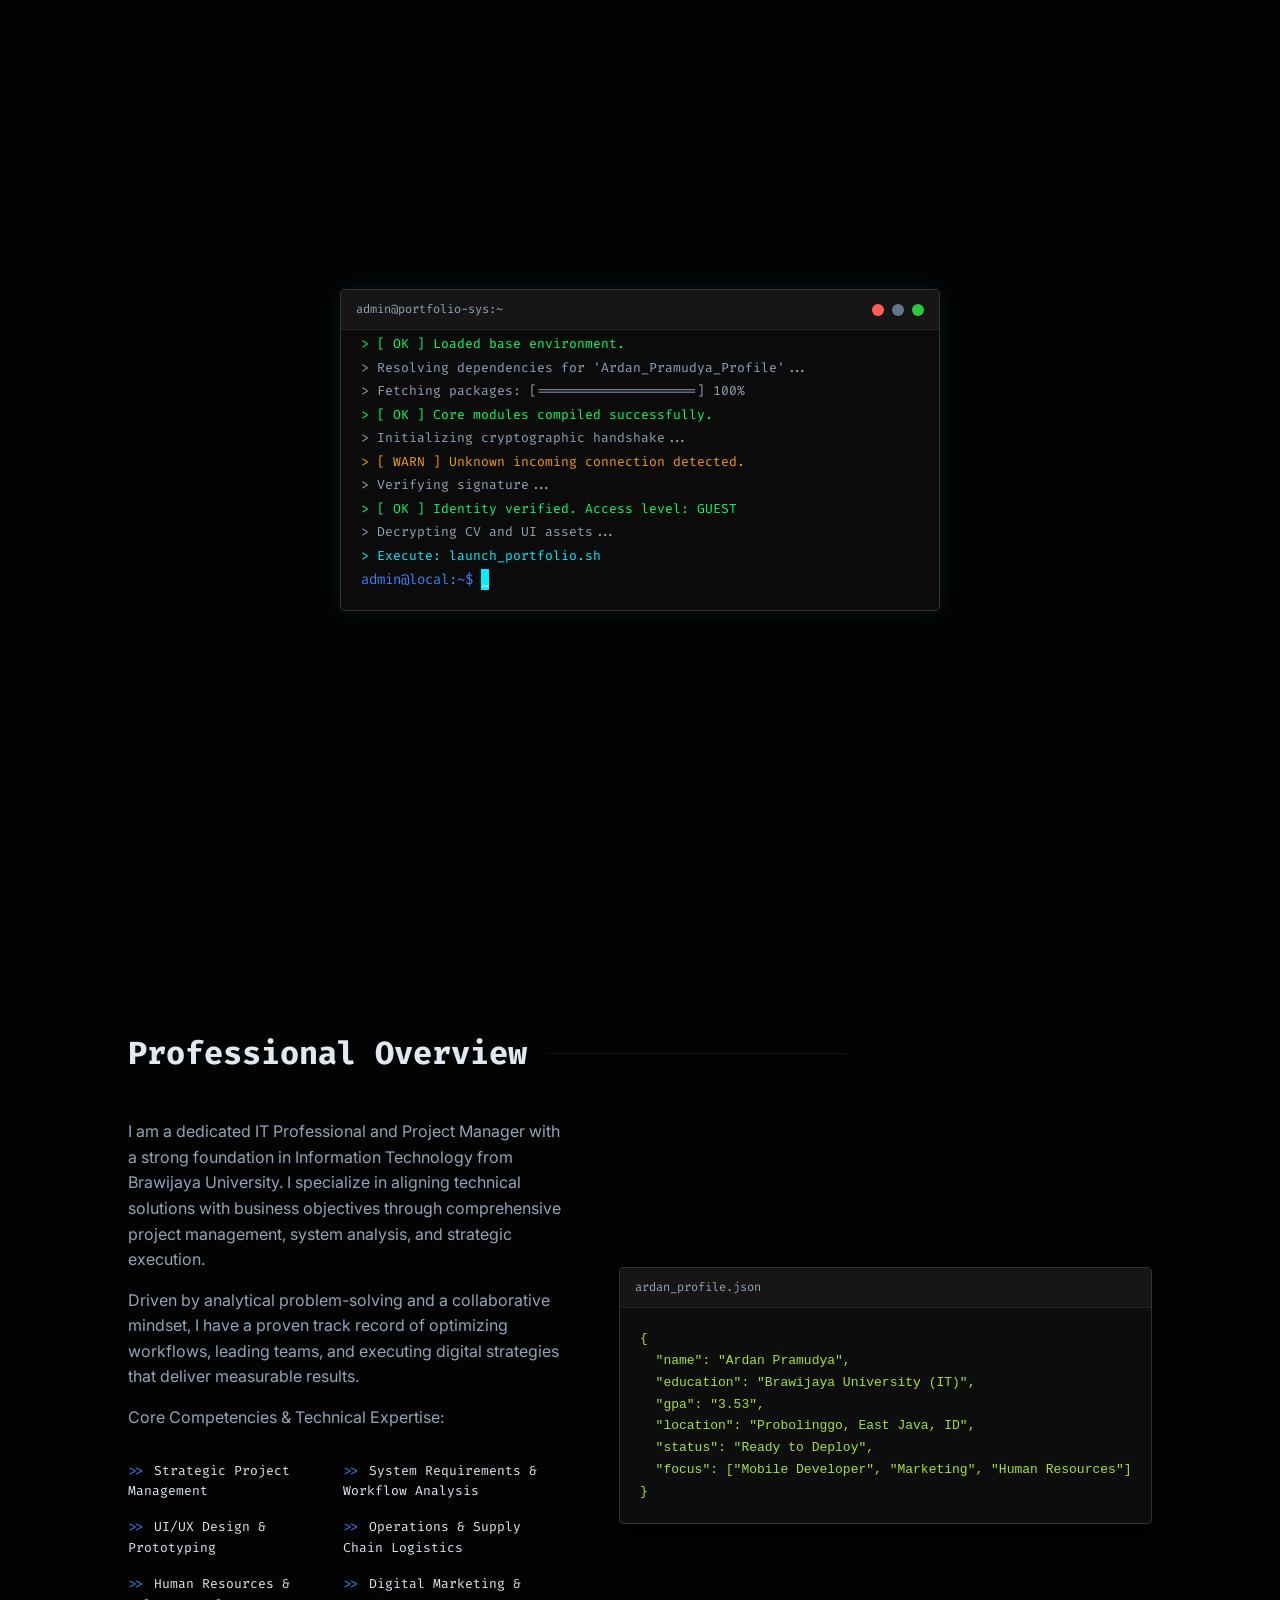
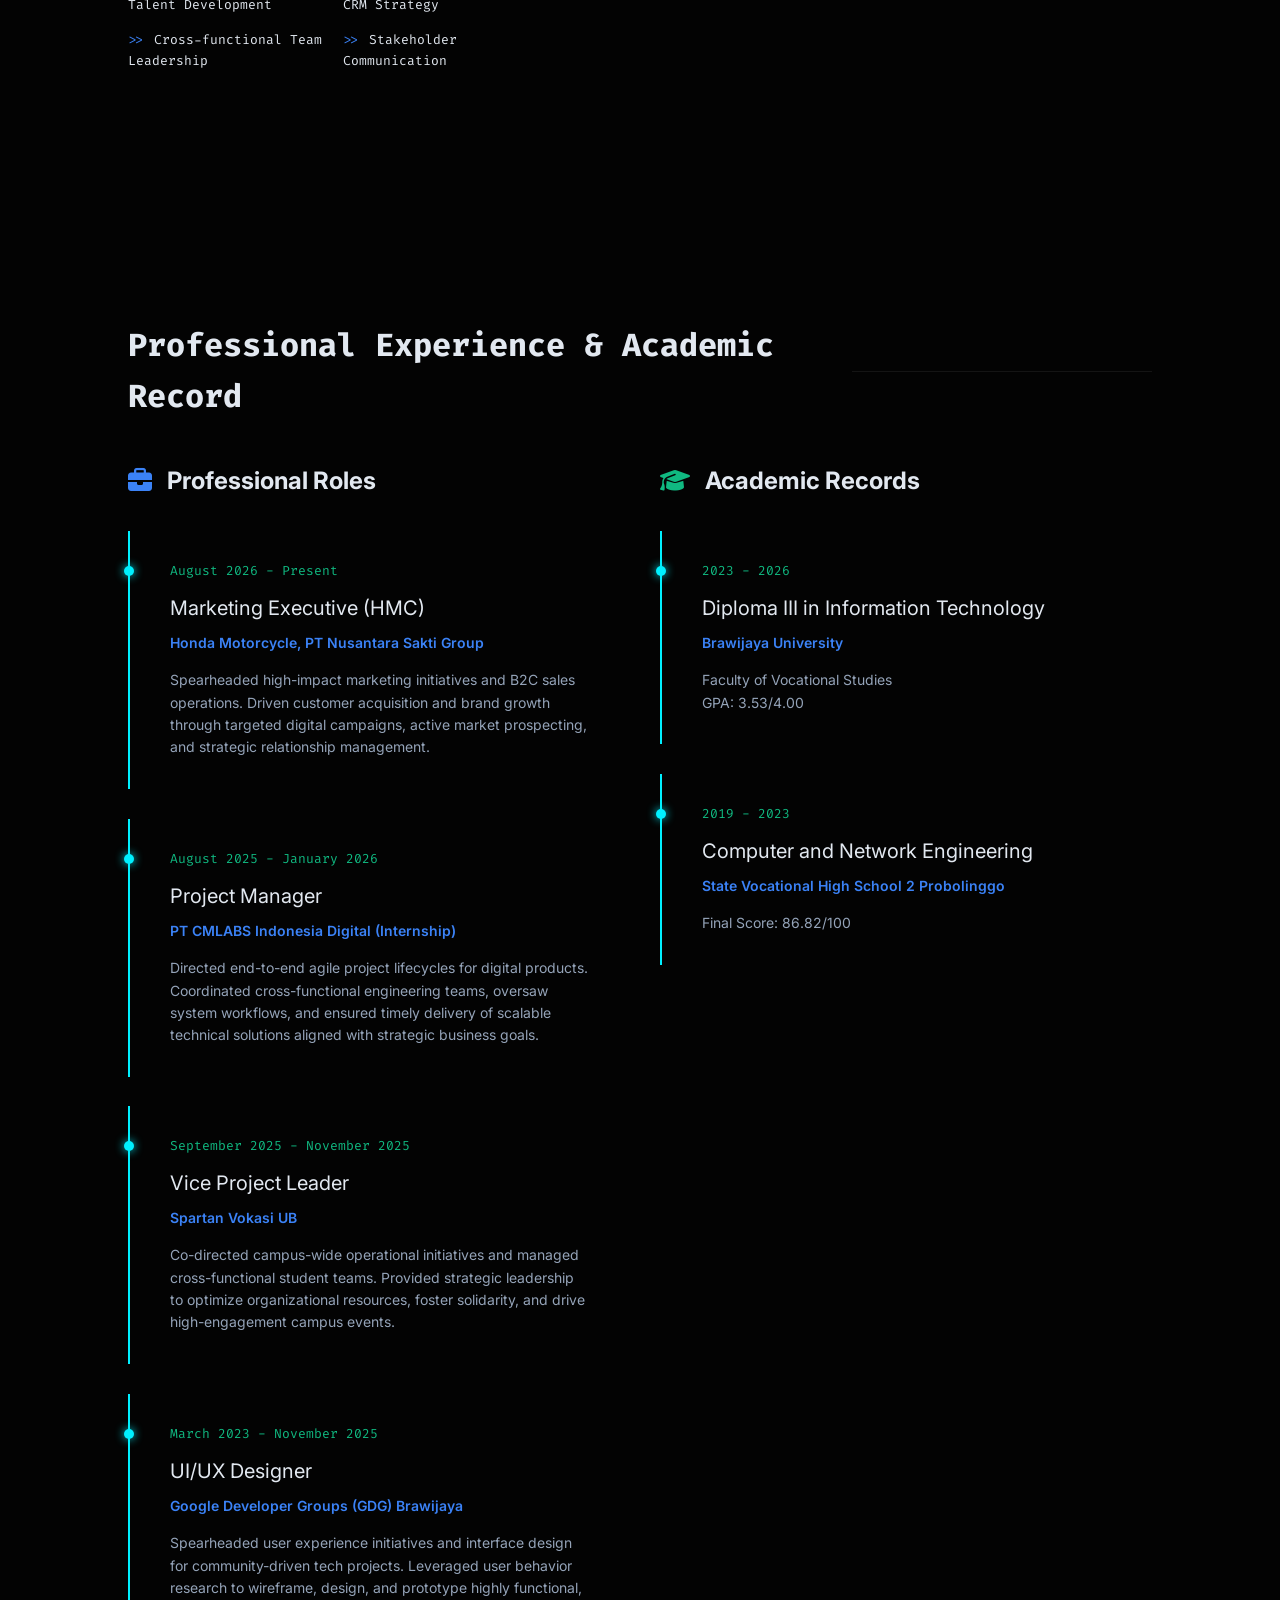
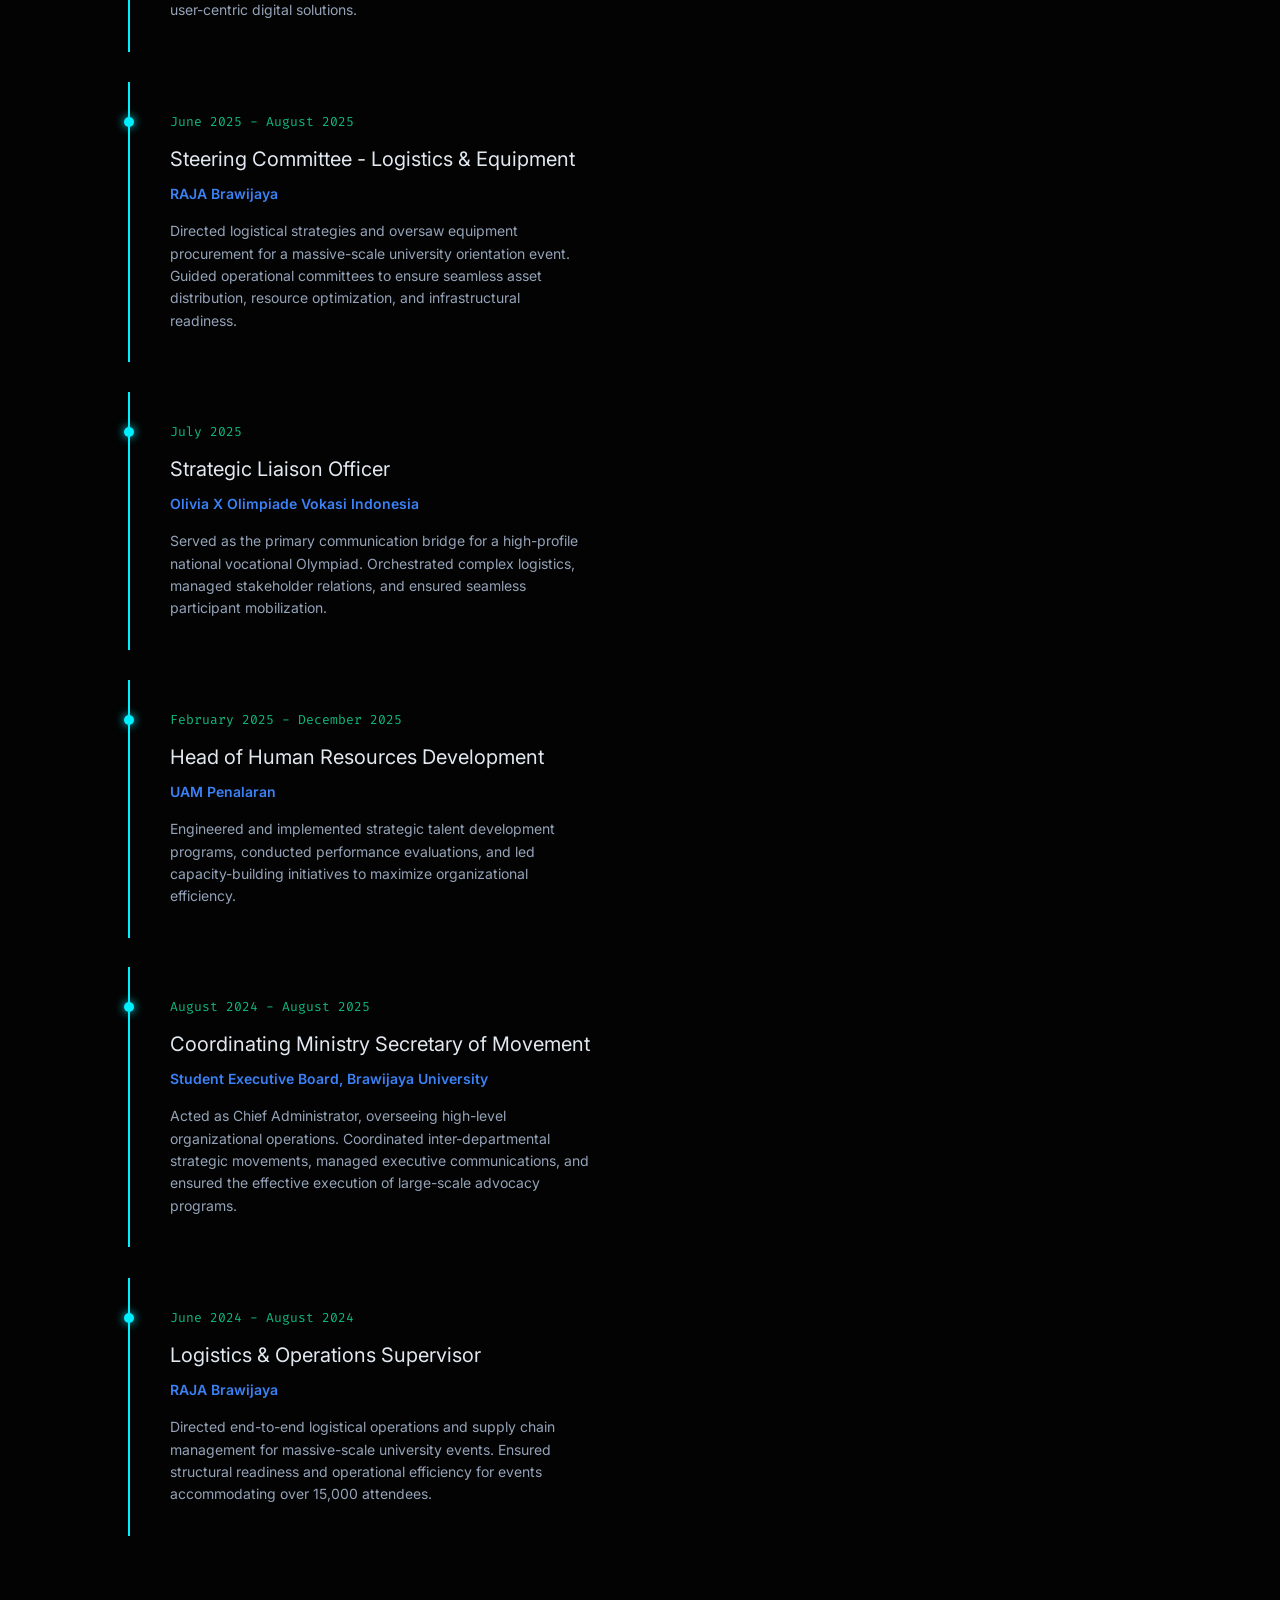
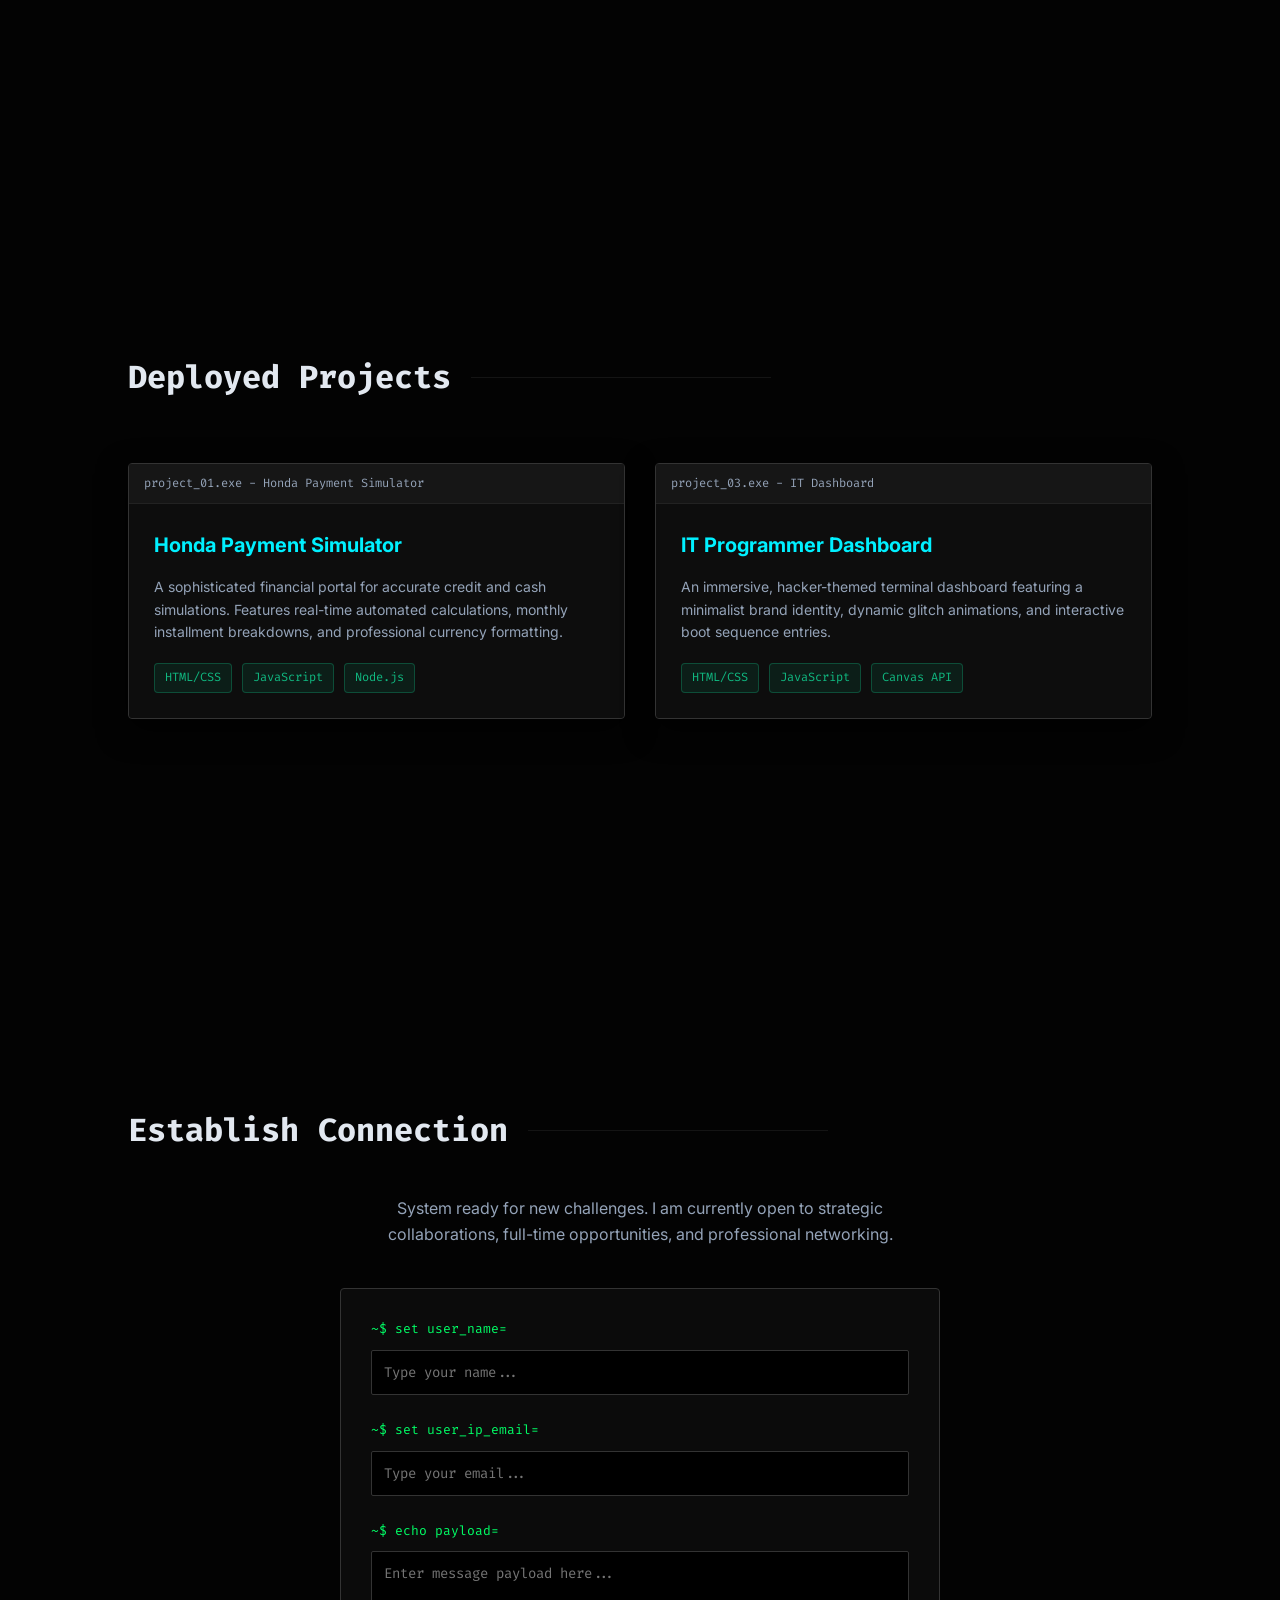
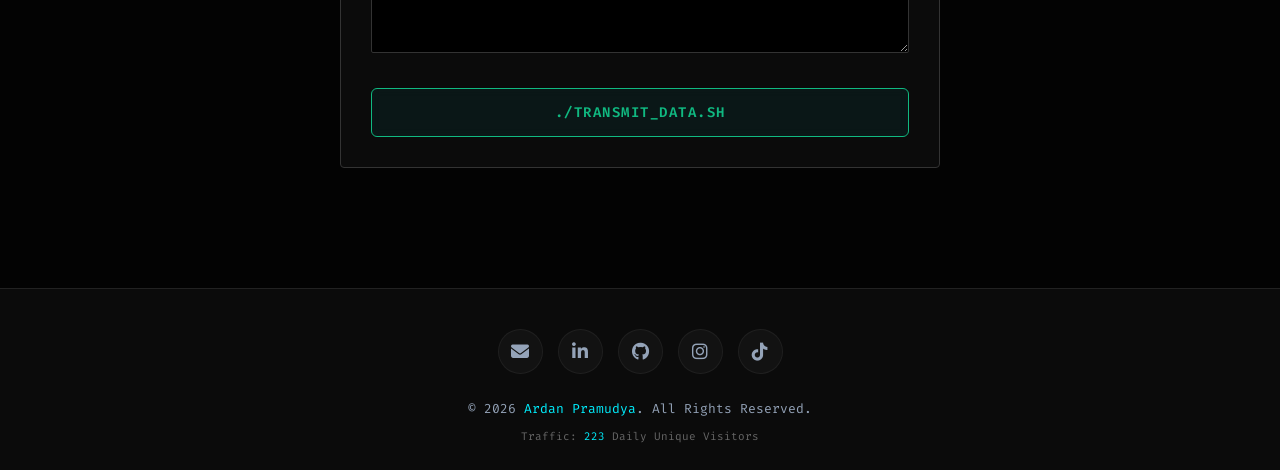
==== index.html @ 3fa8a363 "Add files via upload" ====
<!DOCTYPE html>
<html lang="en">

<head>
    <meta charset="UTF-8">
    <meta name="viewport" content="width=device-width, initial-scale=1.0">
    <title>Ardan Pramudya // Portfolio</title>
    <link rel="stylesheet" href="style.css">
    <link
        href="https://fonts.googleapis.com/css2?family=Fira+Code:wght@300;400;600;700&family=Inter:wght@300;400;600;800&family=Orbitron:wght@700;900&display=swap"
        rel="stylesheet">
    <!-- FontAwesome for Social Icons -->
    <link rel="stylesheet" href="https://cdnjs.cloudflare.com/ajax/libs/font-awesome/6.4.0/css/all.min.css">
</head>

<body>
    <!-- Interactive Code Vortex Canvas -->
    <canvas id="cyber-canvas"></canvas>

    <!-- Boot Sequence Loader Animation -->
    <div id="loader" class="loader">
        <div class="terminal-loader boot-terminal">
            <div class="terminal-header">
                <div class="terminal-title">admin@portfolio-sys:~</div>
                <div class="terminal-controls">
                    <div class="control close"></div>
                    <div class="control minimize"></div>
                    <div class="control maximize"></div>
                </div>
            </div>
            <div class="text boot-console" id="boot-console">
                <div id="console-output"></div>
                <div><span class="prompt">admin@local:~$</span> <span class="cursor">_</span></div>
            </div>
        </div>
    </div>

    <!-- Navigation -->
    <nav class="navbar">
        <a href="#home" class="brand-logo" aria-label="Home">
            <div class="cyber-logo-new">
                <span class="ap-text">A</span><span class="ap-text-accent">P</span>
            </div>
        </a>
        <ul class="nav-links">
            <li><a href="#home">_home</a></li>
            <li><a href="#about">_about</a></li>
            <li><a href="#resume">_resume</a></li>
            <li><a href="#projects">_projects</a></li>
            <li><a href="#contact">_contact</a></li>
        </ul>
    </nav>

    <!-- Hero Section -->
    <section id="home" class="hero">
        <div class="hero-wrapper">
            <div class="hero-content hidden-init">
                <p class="greeting">System.out.println("Welcome"); profile ==</p>
                <h1 class="glitch" data-text="Ardan Pramudya.">Ardan Pramudya</h1>
                <h2 class="subtitle">Fullstack Developer</h2>
                <div class="terminal-window">
                    <div class="terminal-header">
                        <div class="terminal-title">bash - terminal</div>
                    </div>
                    <div class="terminal-body">
                        <p><span class="prompt">admin@local:~$</span> <span id="typewriter"></span><span
                                class="cursor">_</span></p>
                    </div>
                </div>
                <a href="#resume" class="btn primary-btn">View Log()</a>
            </div>

            <div class="hero-image-container hidden-init">
                <div class="hero-image-glow"></div>
                <img src="profile.png" alt="Ardan Pramudya" class="hero-image active" id="profile-img-1">
                <img src="ardan2.png" alt="Ardan Pramudya" class="hero-image" id="profile-img-2">
                <img src="ardan3.png" alt="Ardan Pramudya" class="hero-image" id="profile-img-3">
            </div>
        </div>
        <div class="background-animation">
            <!-- CSS particles -->
            <div class="particle"></div>
            <div class="particle"></div>
            <div class="particle"></div>
        </div>
    </section>

    <!-- About Section -->
    <section id="about" class="about hidden">
        <h2 class="section-title">Professional Overview</h2>
        <div class="about-content">
            <div class="about-text">
                <p>I am a dedicated IT Professional and Project Manager with a strong foundation in Information
                    Technology from Brawijaya University. I specialize in aligning technical solutions with business
                    objectives through comprehensive project management, system analysis, and strategic execution.</p>
                <p>Driven by analytical problem-solving and a collaborative mindset, I have a proven track record of
                    optimizing workflows, leading teams, and executing digital strategies that deliver measurable
                    results.</p>
                <p>Core Competencies & Technical Expertise:</p>
                <ul class="tech-list">
                    <li>Strategic Project Management</li>
                    <li>System Requirements & Workflow Analysis</li>
                    <li>UI/UX Design & Prototyping</li>
                    <li>Operations & Supply Chain Logistics</li>
                    <li>Human Resources & Talent Development</li>
                    <li>Digital Marketing & CRM Strategy</li>
                    <li>Cross-functional Team Leadership</li>
                    <li>Stakeholder Communication</li>
                </ul>
            </div>
            <div class="about-image-wrapper">
                <div class="code-snippet-box">
                    <div class="terminal-header">
                        <div class="terminal-title">ardan_profile.json</div>
                    </div>
                    <pre><code>{
  "name": "Ardan Pramudya",
  "education": "Brawijaya University (IT)",
  "gpa": "3.53",
  "location": "Probolinggo, East Java, ID",
  "status": "Ready to Deploy",
  "focus": ["Mobile Developer", "Marketing", "Human Resources"]
}</code></pre>
                </div>
            </div>
        </div>
    </section>

    <!-- Experience & Education Section -->
    <section id="resume" class="resume hidden">
        <h2 class="section-title">Professional Experience & Academic Record</h2>

        <div class="resume-container">
            <!-- Experience Column -->
            <div class="resume-col">
                <h3 class="col-title"><span class="folder-icon"><i class="fa-solid fa-briefcase"
                            style="color: var(--accent-blue)"></i></span> Professional Roles</h3>

                <div class="resume-box project-card">
                    <div class="resume-date">August 2026 - Present</div>
                    <div class="resume-title">Marketing Executive (HMC)</div>
                    <div class="resume-company">Honda Motorcycle, PT Nusantara Sakti Group</div>
                    <div class="resume-desc">Spearheaded high-impact marketing initiatives and B2C sales operations.
                        Driven customer acquisition and brand growth through targeted digital campaigns, active market
                        prospecting, and strategic relationship management.</div>
                </div>

                <div class="resume-box project-card">
                    <div class="resume-date">August 2025 - January 2026</div>
                    <div class="resume-title">Project Manager</div>
                    <div class="resume-company">PT CMLABS Indonesia Digital (Internship)</div>
                    <div class="resume-desc">Directed end-to-end agile project lifecycles for digital products.
                        Coordinated cross-functional engineering teams, oversaw system workflows, and ensured timely
                        delivery of scalable technical solutions aligned with strategic business goals.</div>
                </div>

                <div class="resume-box project-card">
                    <div class="resume-date">September 2025 - November 2025</div>
                    <div class="resume-title">Vice Project Leader</div>
                    <div class="resume-company">Spartan Vokasi UB</div>
                    <div class="resume-desc">Co-directed campus-wide operational initiatives and managed
                        cross-functional student teams. Provided strategic leadership to optimize organizational
                        resources, foster solidarity, and drive high-engagement campus events.</div>
                </div>

                <div class="resume-box project-card">
                    <div class="resume-date">March 2023 - November 2025</div>
                    <div class="resume-title">UI/UX Designer</div>
                    <div class="resume-company">Google Developer Groups (GDG) Brawijaya</div>
                    <div class="resume-desc">Spearheaded user experience initiatives and interface design for
                        community-driven tech projects. Leveraged user behavior research to wireframe, design, and
                        prototype highly functional, user-centric digital solutions.</div>
                </div>

                <div class="resume-box project-card">
                    <div class="resume-date">June 2025 - August 2025</div>
                    <div class="resume-title">Steering Committee - Logistics & Equipment</div>
                    <div class="resume-company">RAJA Brawijaya</div>
                    <div class="resume-desc">Directed logistical strategies and oversaw equipment procurement for a
                        massive-scale university orientation event. Guided operational committees to ensure seamless
                        asset distribution, resource optimization, and infrastructural readiness.</div>
                </div>

                <div class="resume-box project-card">
                    <div class="resume-date">July 2025</div>
                    <div class="resume-title">Strategic Liaison Officer</div>
                    <div class="resume-company">Olivia X Olimpiade Vokasi Indonesia</div>
                    <div class="resume-desc">Served as the primary communication bridge for a high-profile national
                        vocational Olympiad. Orchestrated complex logistics, managed stakeholder relations, and ensured
                        seamless participant mobilization.</div>
                </div>

                <div class="resume-box project-card">
                    <div class="resume-date">February 2025 - December 2025</div>
                    <div class="resume-title">Head of Human Resources Development</div>
                    <div class="resume-company">UAM Penalaran</div>
                    <div class="resume-desc">Engineered and implemented strategic talent development programs, conducted
                        performance evaluations, and led capacity-building initiatives to maximize organizational
                        efficiency.</div>
                </div>

                <div class="resume-box project-card">
                    <div class="resume-date">August 2024 - August 2025</div>
                    <div class="resume-title">Coordinating Ministry Secretary of Movement</div>
                    <div class="resume-company">Student Executive Board, Brawijaya University</div>
                    <div class="resume-desc">Acted as Chief Administrator, overseeing high-level organizational
                        operations. Coordinated inter-departmental strategic movements, managed executive
                        communications, and ensured the effective execution of large-scale advocacy programs.</div>
                </div>

                <div class="resume-box project-card">
                    <div class="resume-date">June 2024 - August 2024</div>
                    <div class="resume-title">Logistics & Operations Supervisor</div>
                    <div class="resume-company">RAJA Brawijaya</div>
                    <div class="resume-desc">Directed end-to-end logistical operations and supply chain management for
                        massive-scale university events. Ensured structural readiness and operational efficiency for
                        events accommodating over 15,000 attendees.</div>
                </div>
            </div>

            <!-- Education Column -->
            <div class="resume-col">
                <h3 class="col-title"><span class="folder-icon"><i class="fa-solid fa-graduation-cap"
                            style="color: var(--accent-emerald)"></i></span> Academic Records</h3>

                <div class="resume-box project-card">
                    <div class="resume-date">2023 - 2026</div>
                    <div class="resume-title">Diploma III in Information Technology</div>
                    <div class="resume-company">Brawijaya University</div>
                    <div class="resume-desc">Faculty of Vocational Studies<br>GPA: 3.53/4.00</div>
                </div>

                <div class="resume-box project-card">
                    <div class="resume-date">2019 - 2023</div>
                    <div class="resume-title">Computer and Network Engineering</div>
                    <div class="resume-company">State Vocational High School 2 Probolinggo</div>
                    <div class="resume-desc">Final Score: 86.82/100</div>
                </div>
            </div>
        </div>
    </section>

    <!-- Projects Section -->
    <section id="projects" class="projects hidden">
        <h2 class="section-title">Deployed Projects</h2>
        <div class="projects-grid">
            <div class="project-card-ui code-snippet-box">
                <div class="terminal-header">
                    <div class="terminal-title">project_01.exe - Honda Payment Simulator</div>
                </div>
                <div class="project-content">
                    <h3 class="accent-cyan">Honda Payment Simulator</h3>
                    <p>A sophisticated financial portal for accurate credit and cash simulations. Features real-time
                        automated calculations, monthly installment breakdowns, and professional currency formatting.
                    </p>
                    <div class="tech-stack">
                        <span>HTML/CSS</span>
                        <span>JavaScript</span>
                        <span>Node.js</span>
                    </div>
                </div>
            </div>

            <div class="project-card-ui code-snippet-box">
                <div class="terminal-header">
                    <div class="terminal-title">project_03.exe - IT Dashboard</div>
                </div>
                <div class="project-content">
                    <h3 class="accent-cyan">IT Programmer Dashboard</h3>
                    <p>An immersive, hacker-themed terminal dashboard featuring a minimalist brand identity, dynamic
                        glitch animations, and interactive boot sequence entries.</p>
                    <div class="tech-stack">
                        <span>HTML/CSS</span>
                        <span>JavaScript</span>
                        <span>Canvas API</span>
                    </div>
                </div>
            </div>
        </div>
    </section>

    <!-- Contact Section -->
    <section id="contact" class="contact hidden">
        <h2 class="section-title">Establish Connection</h2>
        <div class="contact-form-container">
            <p>System ready for new challenges. I am currently open to strategic collaborations, full-time
                opportunities, and professional networking.</p>
            <form class="terminal-form" action="https://formsubmit.co/ardanpramudya91@gmail.com" method="POST">
                <!-- Disable Formsubmit ReCaptcha to keep the cyber theme clean -->
                <input type="hidden" name="_captcha" value="false">
                <!-- Optional: you can redirect back to your site after submission -->
                <!-- <input type="hidden" name="_next" value="http://127.0.0.1:8080/"> -->

                <div class="input-group">
                    <label for="name">~$ set user_name=</label>
                    <input type="text" id="name" name="name" placeholder="Type your name..." required>
                </div>
                <div class="input-group">
                    <label for="email">~$ set user_ip_email=</label>
                    <input type="email" id="email" name="email" placeholder="Type your email..." required>
                </div>
                <div class="input-group">
                    <label for="message">~$ echo payload=</label>
                    <textarea id="message" name="message" rows="4" placeholder="Enter message payload here..."
                        required></textarea>
                </div>
                <button type="submit" class="btn submit-btn">./transmit_data.sh</button>
            </form>
        </div>
    </section>

    <footer>
        <div class="social-links">
            <a href="https://mail.google.com/mail/?view=cm&fs=1&to=ardanpramudya91@gmail.com" target="_blank" title="Email"><i class="fa-solid fa-envelope"></i></a>
            <a href="https://www.linkedin.com/in/ardanpramudya" target="_blank" title="LinkedIn"><i
                    class="fa-brands fa-linkedin-in"></i></a>
            <a href="https://github.com/dannndollaz22" target="_blank" title="GitHub"><i
                    class="fa-brands fa-github"></i></a>
            <a href="https://www.instagram.com/ardanpramudyaa?stkn=NHgzM3hhdGExZjI5&utm_source=qr" target="_blank" title="Instagram"><i
                    class="fa-brands fa-instagram"></i></a>
            <a href="https://www.tiktok.com/@princescaletta?_r=1&_t=ZS-99UkQYzdYyi" target="_blank" title="TikTok"><i
                    class="fa-brands fa-tiktok"></i></a>
        </div>
        <p>&copy; 2026 <span class="accent-cyan">Ardan Pramudya</span>. All Rights Reserved.</p>
        <p class="small-text" id="visitor-counter"></p>
    </footer>

    <script src="script.js"></script>
</body>

</html>
---- style.css ----
:root {
    /* IT Programmer Theme Colors */
    --bg-main: #030303; /* Deeper black */
    --bg-secondary: rgba(17, 17, 17, 0.6);
    --bg-tertiary: rgba(26, 26, 26, 0.8);
    --text-primary: #e2e8f0; /* Softer white for less eye strain */
    --text-secondary: #94a3b8;
    
    /* Vibrant Cyber Accents */
    --accent-cyan: #00f0ff;
    --accent-blue: #3b82f6;
    --accent-emerald: #10b981;
    --accent-green: #00ff66;
    
    /* Fonts */
    --font-mono: 'Fira Code', monospace;
    --font-sans: 'Inter', sans-serif;
    
    --nav-height: 70px;
    /* Snappy and smooth transition to remove "stiffness" */
    --transition: all 0.5s cubic-bezier(0.16, 1, 0.3, 1);
}

* {
    margin: 0;
    padding: 0;
    box-sizing: border-box;
}

body {
    background-color: var(--bg-main);
    color: var(--text-primary);
    font-family: var(--font-sans);
    line-height: 1.6;
    overflow-x: hidden;
}

/* Interactive Cyber Vortex Canvas */
#cyber-canvas {
    position: fixed;
    top: 0;
    left: 0;
    width: 100vw;
    height: 100vh;
    z-index: -1;
    pointer-events: none; /* Let all clicks pass through */
    opacity: 0.6; /* Slightly dim so it doesn't overpower the text */
}

::selection {
    background-color: var(--accent-cyan);
    color: var(--bg-main);
}

/* Custom Scrollbar */
::-webkit-scrollbar { width: 8px; }
::-webkit-scrollbar-track { background: var(--bg-main); }
::-webkit-scrollbar-thumb {
    background: var(--bg-tertiary);
    border-radius: 4px;
}
::-webkit-scrollbar-thumb:hover { background: var(--accent-cyan); }

/* Typography */
a {
    color: var(--accent-cyan);
    text-decoration: none;
    transition: var(--transition);
}
a:hover { color: var(--accent-magenta); }

.accent-cyan { color: var(--accent-cyan); }
.accent-blue { color: var(--accent-blue); }
.accent-emerald { color: var(--accent-emerald); }
.accent-green { color: var(--accent-green); }

.section-title {
    font-family: var(--font-mono);
    font-size: clamp(26px, 5vw, 32px);
    margin-bottom: 40px;
    display: flex;
    align-items: center;
}
.section-title::after {
    content: "";
    display: block;
    height: 1px;
    width: 100%;
    max-width: 300px;
    background: var(--bg-tertiary);
    margin-left: 20px;
}

/* IT Terminal Buttons */
.btn {
    display: inline-block;
    padding: 14px 28px;
    font-family: var(--font-mono);
    font-size: 14px;
    background: rgba(0, 240, 255, 0.05);
    border: 1px solid rgba(0, 240, 255, 0.3);
    color: var(--accent-cyan);
    border-radius: 6px;
    cursor: pointer;
    transition: var(--transition);
    position: relative;
    overflow: hidden;
    text-transform: uppercase;
    letter-spacing: 1.5px;
    font-weight: 600;
    backdrop-filter: blur(5px);
}
.btn::before {
    content: '';
    position: absolute;
    top: 0; left: -100%;
    width: 100%; height: 100%;
    background: rgba(0, 240, 255, 0.15);
    transition: var(--transition);
    z-index: -1;
}
.btn:hover::before { left: 0; }
.btn:hover {
    box-shadow: 0 0 15px rgba(0, 240, 255, 0.4);
    color: #fff;
}
.btn:active {
    transform: scale(0.95);
}

/* Ripple Click Effect */
.ripple {
    position: absolute;
    border-radius: 50%;
    transform: scale(0);
    animation: ripple-anim 0.6s linear;
    background-color: rgba(0, 240, 255, 0.5); /* Cyan ripple */
    pointer-events: none;
    width: 20px;
    height: 20px;
    margin-top: -10px; /* Center perfectly on click */
    margin-left: -10px;
}
@keyframes ripple-anim {
    to {
        transform: scale(15);
        opacity: 0;
    }
}

/* Enter Website Loader */
.loader {
    position: fixed;
    top: 0; left: 0;
    width: 100%; height: 100%;
    background: var(--bg-main);
    z-index: 9999;
    display: flex;
    justify-content: center;
    align-items: center;
    transition: opacity 0.8s ease, visibility 0.8s ease;
}
.loader.fade-out {
    opacity: 0;
    visibility: hidden;
}
.terminal-loader {
    width: 500px;
    max-width: 90%;
    background: var(--bg-secondary);
    border: 1px solid #333;
    border-radius: 4px;
    box-shadow: 0 0 20px rgba(0,240,255,0.1);
}
.terminal-header {
    background: var(--bg-tertiary);
    padding: 10px 15px;
    display: flex;
    justify-content: space-between;
    align-items: center;
    border-bottom: 1px solid #222;
}
.terminal-controls { display: flex; gap: 8px; }
.control { width: 12px; height: 12px; border-radius: 50%; }
.close { background: #ff5f56; }
.minimize { background: #64748b; }
.maximize { background: #27c93f; }
.terminal-title {
    font-family: var(--font-mono);
    font-size: 12px;
    color: var(--text-secondary);
}
.terminal-loader .text {
    padding: 20px;
    font-family: var(--font-mono);
    font-size: 14px;
    color: var(--text-primary);
    line-height: 1.5;
}
.boot-console {
    height: 280px;
    overflow-y: hidden;
    display: block;
}
.boot-console p {
    margin: 4px 0;
    color: var(--text-secondary);
    font-size: 13px;
    word-break: break-all;
}
.boot-console p.success { color: var(--accent-green); }
.boot-console p.warning { color: #f59e0b; }
.boot-console p.highlight { color: var(--accent-cyan); }
.boot-terminal {
    width: 600px;
}

/* Navbar */
.navbar {
    display: flex;
    justify-content: space-between;
    align-items: center;
    padding: 0 30px;
    height: var(--nav-height);
    position: fixed;
    top: 20px; 
    left: 50%;
    transform: translateX(-50%);
    width: 90%;
    max-width: 1200px;
    background: rgba(10, 10, 10, 0.6);
    backdrop-filter: blur(16px);
    -webkit-backdrop-filter: blur(16px);
    z-index: 1000;
    border: 1px solid rgba(255, 255, 255, 0.08);
    border-radius: 20px;
    transition: var(--transition);
    box-shadow: 0 10px 30px rgba(0, 0, 0, 0.3);
}
.brand-logo {
    display: flex;
    align-items: center;
    text-decoration: none;
    outline: none;
}
.cyber-logo-new {
    font-family: 'Orbitron', sans-serif;
    font-size: 32px;
    font-weight: 900;
    display: flex;
    align-items: center;
    transition: all 0.3s ease;
}
.ap-text {
    color: #ffffff;
    text-shadow: 0 0 5px rgba(255,255,255,0.2);
    transition: all 0.3s ease;
}
.ap-text-accent {
    color: var(--accent-cyan);
    text-shadow: 0 0 8px rgba(0, 240, 255, 0.4);
    transition: all 0.3s ease;
}
.brand-logo:hover .cyber-logo-new {
    transform: scale(1.05);
}
.brand-logo:hover .ap-text {
    color: var(--accent-cyan);
    text-shadow: 0 0 15px rgba(0, 240, 255, 0.8);
}
.brand-logo:hover .ap-text-accent {
    color: var(--accent-emerald);
    text-shadow: 0 0 15px rgba(16, 185, 129, 0.8);
}
.nav-links {
    display: flex;
    list-style: none;
    gap: 30px;
}
.nav-links a {
    font-family: var(--font-mono);
    font-size: 14px;
    color: var(--text-primary);
}
.nav-links a:hover { color: var(--accent-cyan); }

/* Layout */
section {
    padding: 120px 10vw;
    min-height: 100vh;
    display: flex;
    flex-direction: column;
    justify-content: center;
}

/* Hero Section */
.hero { position: relative; }
.hero-wrapper {
    display: flex;
    align-items: center;
    justify-content: space-between;
    gap: 50px;
    width: 100%;
}
.hero-content {
    flex: 1;
    max-width: 600px;
    transition: opacity 1s ease, transform 1s ease;
}
.hero-image-container {
    flex: 1;
    display: flex;
    justify-content: center;
    align-items: center;
    position: relative;
    max-width: 450px;
    margin: 0 auto;
    transition: opacity 1.2s ease, transform 1.2s ease;
    transition-delay: 0.3s;
}
.hero-image-glow {
    position: absolute;
    width: 80%;
    height: 80%;
    background: radial-gradient(circle, rgba(0, 240, 255, 0.15) 0%, rgba(16, 185, 129, 0) 70%);
    border-radius: 50%;
    z-index: 0;
    filter: blur(40px);
    animation: pulse-glow 4s infinite alternate;
}
.hero-image {
    width: 100%;
    height: auto;
    object-fit: cover;
    z-index: 1;
    border-radius: 20px;
    filter: drop-shadow(0 20px 30px rgba(0,0,0,0.5)) grayscale(10%) contrast(1.05);
    border-bottom: 2px solid var(--accent-cyan);
    mask-image: linear-gradient(to top, transparent 0%, black 15%);
    -webkit-mask-image: linear-gradient(to top, transparent 0%, black 15%);
    position: absolute;
    top: 0;
    left: 0;
    opacity: 0;
    transition: opacity 1.5s ease-in-out;
}
.hero-image.active {
    opacity: 1;
}
#profile-img-1 {
    position: relative;
}
@keyframes pulse-glow {
    0% { transform: scale(1); opacity: 0.5; }
    100% { transform: scale(1.1); opacity: 0.8; }
}
.hidden-init {
    opacity: 0;
    transform: translateY(20px);
}
.show-init {
    opacity: 1;
    transform: translateY(0);
}
.greeting {
    font-family: var(--font-mono);
    color: var(--accent-green);
    margin-bottom: 20px;
}
.hero h1 {
    font-size: clamp(40px, 8vw, 80px);
    color: var(--text-primary);
    margin-bottom: 10px;
    font-weight: 800;
    white-space: nowrap;
}
.hero h2 {
    font-size: clamp(30px, 6vw, 60px);
    color: var(--text-secondary);
    margin-bottom: 30px;
    white-space: nowrap;
}
.terminal-window {
    background: rgba(15, 15, 15, 0.7);
    backdrop-filter: blur(12px);
    border-radius: 12px;
    border: 1px solid rgba(255, 255, 255, 0.1);
    border-top: 1px solid rgba(255, 255, 255, 0.2);
    margin-bottom: 40px;
    max-width: 500px;
    box-shadow: 0 20px 40px rgba(0,0,0,0.6);
    overflow: hidden;
}
.terminal-window .terminal-body {
    padding: 20px;
    font-family: var(--font-mono);
    font-size: 14px;
}
.prompt { color: var(--accent-blue); }
.cursor {
    display: inline-block;
    width: 8px;
    background-color: var(--accent-cyan);
    animation: blink 1s step-end infinite;
}
@keyframes blink {
    0%, 100% { opacity: 1; }
    50% { opacity: 0; }
}

/* Glitch Effect */
.glitch { position: relative; display: inline-block; }
.glitch::before, .glitch::after {
    content: attr(data-text);
    position: absolute;
    top: 0; left: 0;
    width: 100%; height: 100%;
    background: var(--bg-main);
}
.glitch::before {
    left: 2px;
    text-shadow: -2px 0 var(--accent-blue);
    clip: rect(24px, 550px, 90px, 0);
    animation: glitch-anim 3s infinite linear alternate-reverse;
}
.glitch::after {
    left: -2px;
    text-shadow: -2px 0 var(--accent-cyan);
    clip: rect(85px, 550px, 140px, 0);
    animation: glitch-anim 2.5s infinite linear alternate-reverse;
}
@keyframes glitch-anim {
    0% { clip: rect(10px, 9999px, 82px, 0); }
    10% { clip: rect(31px, 9999px, 51px, 0); }
    20% { clip: rect(20px, 9999px, 15px, 0); }
    30% { clip: rect(81px, 9999px, 2px, 0); }
    40% { clip: rect(15px, 9999px, 84px, 0); }
    50% { clip: rect(22px, 9999px, 44px, 0); }
    60% { clip: rect(38px, 9999px, 12px, 0); }
    70% { clip: rect(11px, 9999px, 32px, 0); }
    80% { clip: rect(23px, 9999px, 72px, 0); }
    90% { clip: rect(76px, 9999px, 14px, 0); }
    100% { clip: rect(52px, 9999px, 94px, 0); }
}

/* About Section */
.about-content {
    display: grid;
    grid-template-columns: 1fr 1fr;
    gap: 50px;
    align-items: center;
}
.about-text p {
    margin-bottom: 15px;
    color: var(--text-secondary);
}
.tech-list {
    display: grid;
    grid-template-columns: repeat(2, minmax(140px, 200px));
    gap: 15px;
    list-style: none;
    margin-top: 30px;
    font-family: var(--font-mono);
    font-size: 13px;
}
.tech-list li::before {
    content: ">>";
    color: var(--accent-blue);
    margin-right: 10px;
}
.code-snippet-box {
    background: #0d0d0d;
    border-radius: 4px;
    border: 1px solid #333;
    box-shadow: 0 10px 30px rgba(0,0,0,0.8);
    transition: var(--transition);
}
.code-snippet-box:hover {
    transform: translateY(-5px);
    border-color: var(--accent-cyan);
    box-shadow: 0 10px 30px rgba(0, 240, 255, 0.15);
}
.code-snippet-box pre {
    padding: 20px;
    font-family: var(--font-mono);
    font-size: 13px;
    color: #a6e22e; /* Code green */
    overflow-x: auto;
}

/* Resume Timeline Section */
.resume-container {
    display: grid;
    grid-template-columns: 1fr 1fr;
    gap: 40px;
}
.col-title {
    font-size: 24px;
    margin-bottom: 30px;
    color: var(--text-primary);
    display: flex;
    align-items: center;
    gap: 15px;
}
.resume-box {
    border-left: 2px solid var(--accent-cyan);
    padding: 30px 30px 30px 40px;
    margin-bottom: 30px;
}
.resume-box::after {
    content: '';
    position: absolute;
    left: -6px;
    top: 35px;
    width: 10px;
    height: 10px;
    border-radius: 50%;
    background: var(--accent-cyan);
    box-shadow: 0 0 10px var(--accent-cyan);
    transition: var(--transition);
}
.resume-box:hover::after {
    box-shadow: 0 0 20px var(--accent-cyan), 0 0 30px var(--accent-cyan);
    background: #fff;
}
.resume-date {
    font-family: var(--font-mono);
    font-size: 13px;
    color: var(--accent-emerald);
    margin-bottom: 10px;
}
.resume-title {
    font-size: 20px;
    color: var(--text-primary);
    margin-bottom: 8px;
}
.resume-company {
    font-size: 14px;
    color: var(--accent-blue);
    margin-bottom: 15px;
    font-weight: 600;
}
.resume-desc {
    font-size: 14px;
    color: var(--text-secondary);
}

/* Projects Section */
.projects-grid {
    display: grid;
    grid-template-columns: repeat(auto-fit, minmax(300px, 1fr));
    gap: 30px;
    margin-top: 20px;
}
.project-card-ui {
    display: flex;
    flex-direction: column;
}
.project-content {
    padding: 25px;
    background: #0d0d0d;
    border-radius: 0 0 4px 4px;
    flex-grow: 1;
}
.project-content h3 {
    margin-bottom: 15px;
    font-size: 20px;
}
.project-content p {
    color: var(--text-secondary);
    font-size: 14px;
    margin-bottom: 20px;
    line-height: 1.6;
}
.tech-stack {
    display: flex;
    flex-wrap: wrap;
    gap: 10px;
}
.tech-stack span {
    font-family: var(--font-mono);
    font-size: 12px;
    color: var(--accent-emerald);
    background: rgba(16, 185, 129, 0.1);
    padding: 4px 10px;
    border-radius: 4px;
    border: 1px solid rgba(16, 185, 129, 0.3);
}

/* Contact Section */
.contact-form-container {
    max-width: 600px;
    margin: 0 auto;
    text-align: center;
}
.contact-form-container p {
    color: var(--text-secondary);
    margin-bottom: 40px;
}
.terminal-form {
    text-align: left;
    background: var(--bg-secondary);
    padding: 30px;
    border-radius: 4px;
    border: 1px solid #333;
}
.input-group {
    margin-bottom: 25px;
    display: flex;
    flex-direction: column;
}
.input-group label {
    font-family: var(--font-mono);
    color: var(--accent-green);
    margin-bottom: 10px;
    font-size: 13px;
}
.input-group input, .input-group textarea {
    background: #000;
    border: 1px solid #333;
    color: var(--text-primary);
    font-family: var(--font-mono);
    padding: 12px;
    font-size: 14px;
    border-radius: 2px;
    transition: var(--transition);
}
.input-group input:focus, .input-group textarea:focus {
    outline: none;
    border-color: var(--accent-cyan);
    box-shadow: 0 0 10px rgba(0,240,255,0.1);
}
.submit-btn {
    width: 100%;
    margin-top: 10px;
    border-color: var(--accent-emerald);
    color: var(--accent-emerald);
}
.submit-btn:hover {
    background: rgba(16, 185, 129, 0.1);
    box-shadow: 0 0 15px rgba(16, 185, 129, 0.2);
}
.submit-btn::before { background: rgba(16, 185, 129, 0.1); }

/* Footer */
footer {
    text-align: center;
    padding: 40px 25px 25px;
    font-family: var(--font-mono);
    font-size: 13px;
    color: var(--text-secondary);
    background: var(--bg-secondary);
    border-top: 1px solid #222;
}
.social-links {
    display: flex;
    justify-content: center;
    gap: 15px;
    margin-bottom: 25px;
}
.social-links a {
    display: flex;
    align-items: center;
    justify-content: center;
    width: 45px;
    height: 45px;
    border-radius: 50%;
    background: rgba(255, 255, 255, 0.03);
    color: var(--text-secondary);
    font-size: 18px;
    transition: var(--transition);
    border: 1px solid rgba(255, 255, 255, 0.05);
}
.social-links a:hover {
    background: rgba(0, 240, 255, 0.1);
    color: var(--accent-cyan);
    border-color: var(--accent-cyan);
    transform: translateY(-5px);
    box-shadow: 0 8px 20px rgba(0, 240, 255, 0.2);
}
.small-text {
    font-size: 11px;
    margin-top: 8px;
    color: #666;
}

/* Animations in Website (Scroll Reveal) */
.hidden {
    opacity: 0;
    transform: translateY(40px);
    transition: opacity 0.8s ease-out, transform 0.8s ease-out;
}
.show {
    opacity: 1;
    transform: translateY(0);
}

/* Responsive */
@media (max-width: 768px) {
    section { padding: 100px 5vw; }
    .about-content { grid-template-columns: 1fr; }
    .navbar { padding: 0 5vw; }
    .nav-links { display: none; }
    .hero h1 { font-size: 40px; }
    .hero h2 { font-size: 24px; }
    .hero-wrapper {
        flex-direction: column-reverse;
        text-align: center;
        gap: 40px;
    }
    .hero-image-container { max-width: 250px; }
    .hero-content {
        align-items: center;
        display: flex;
        flex-direction: column;
    }
    .hero .terminal-window { text-align: left; }
}

/* ========================================= */
/* 3D Holographic UI Depth Engine            */
/* ========================================= */
.project-card, .terminal-window, .code-snippet-box, .terminal-form, .boot-terminal {
    transform-style: preserve-3d;
    will-change: transform;
}
.project-card > *, .terminal-window > *, .code-snippet-box > *, .terminal-form > *, .boot-terminal > * {
    transform: translateZ(30px);
}
.terminal-window .terminal-header, .code-snippet-box .terminal-header, .boot-terminal .terminal-header {
    transform: translateZ(40px);
}
.project-card .folder-icon {
    transform: translateZ(50px);
}
.terminal-window .cursor {
    transform: translateZ(50px);
}
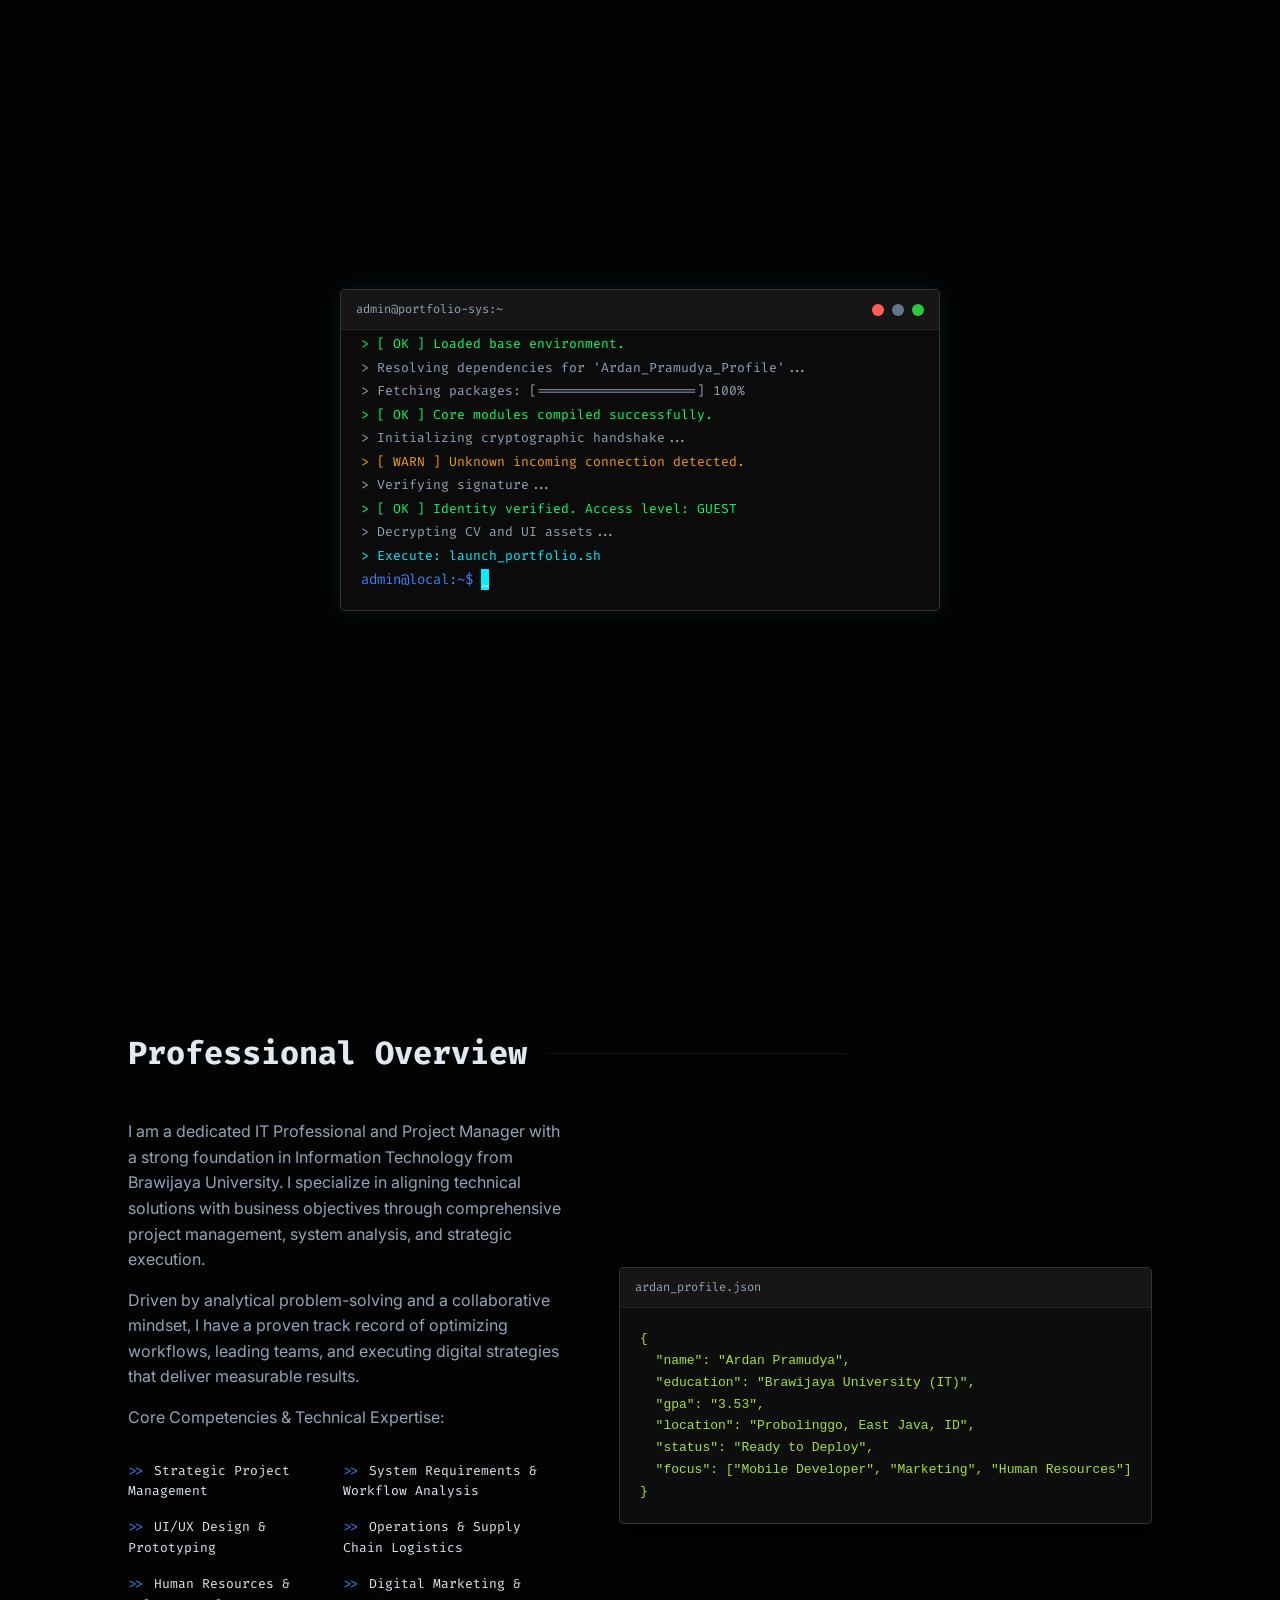
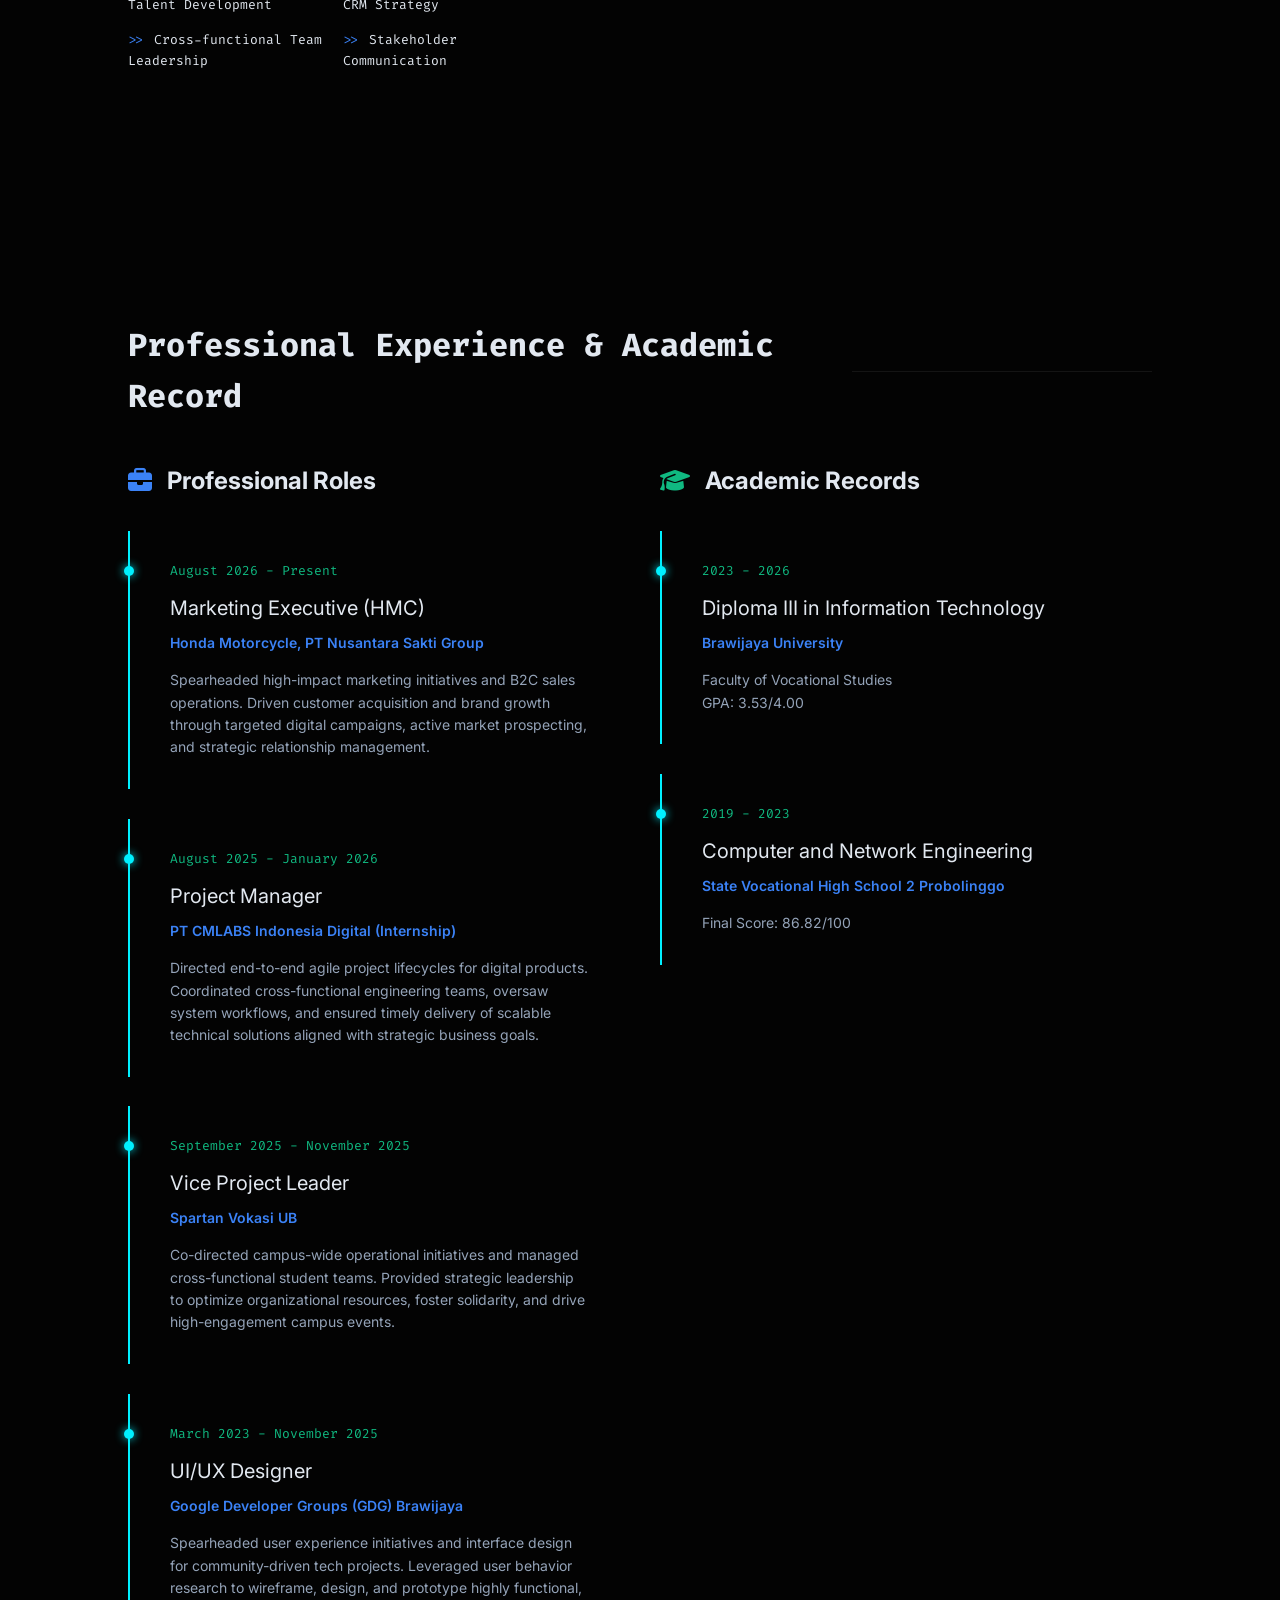
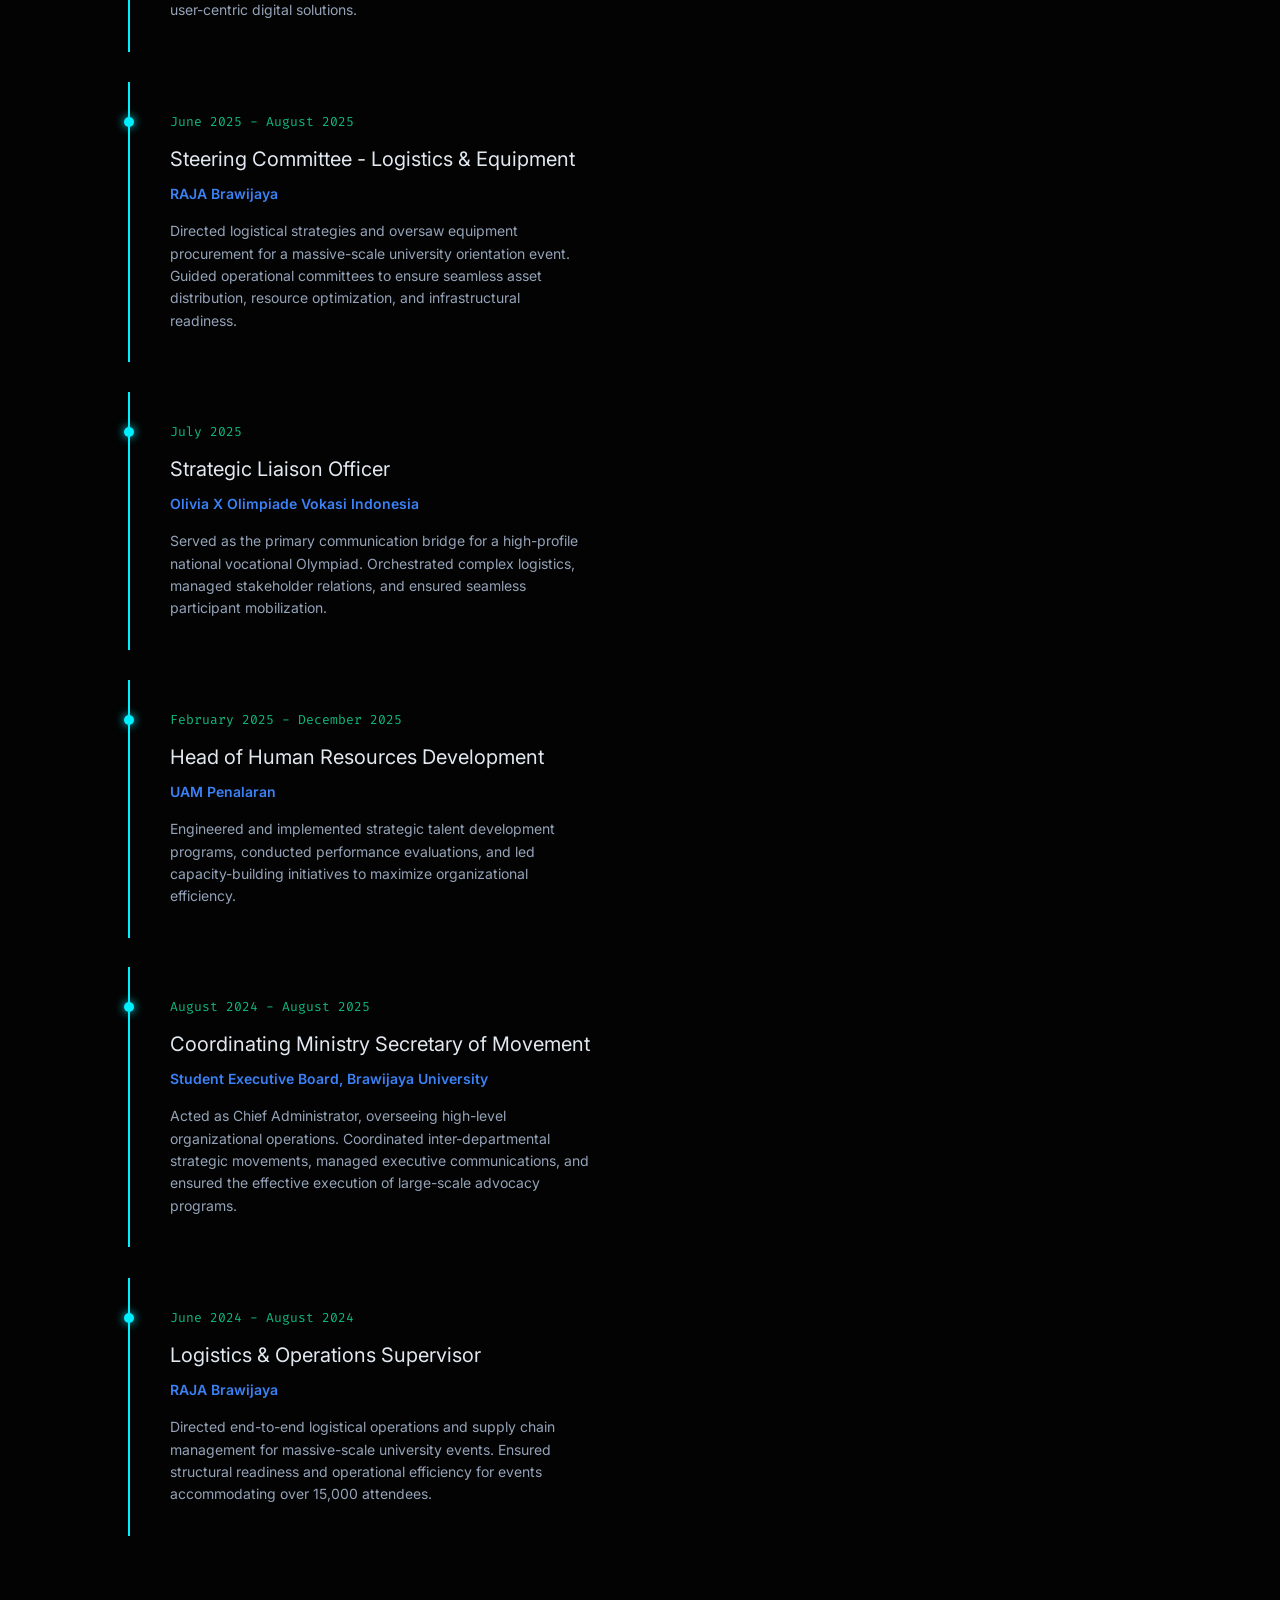
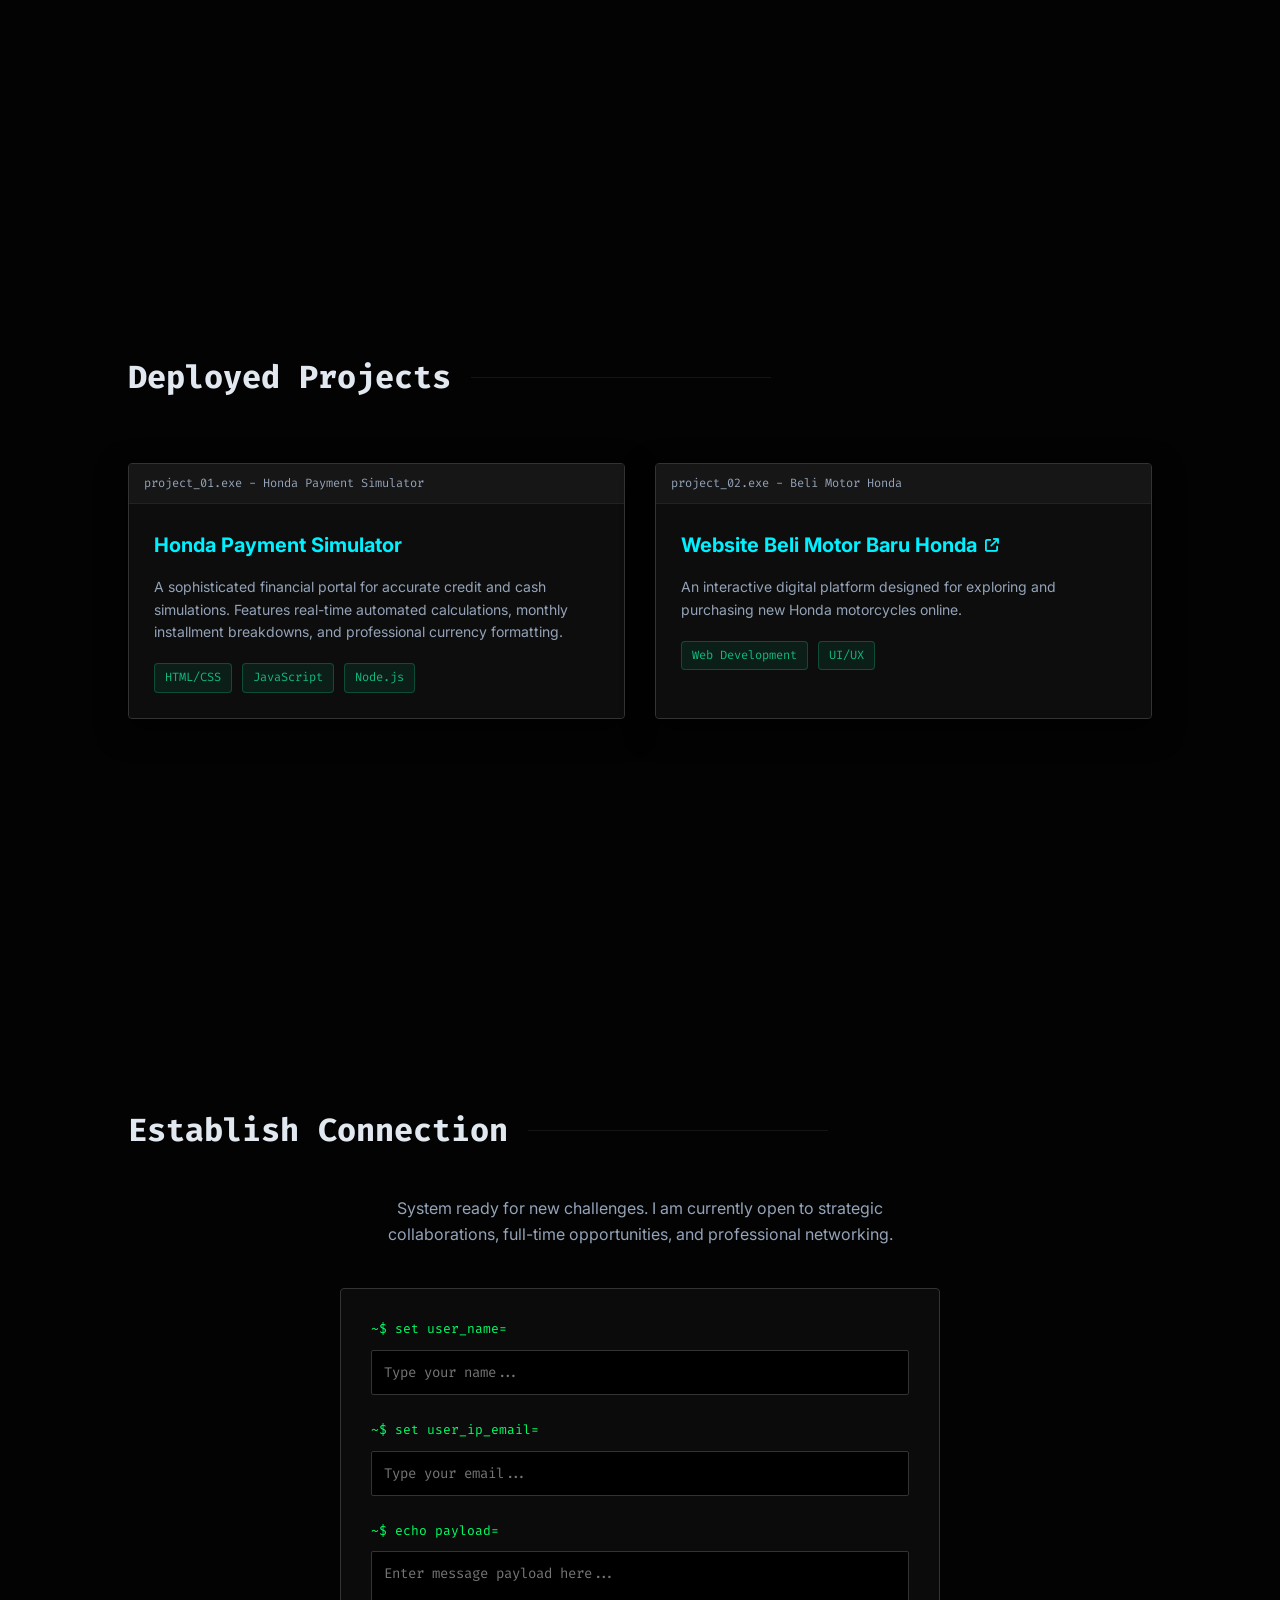
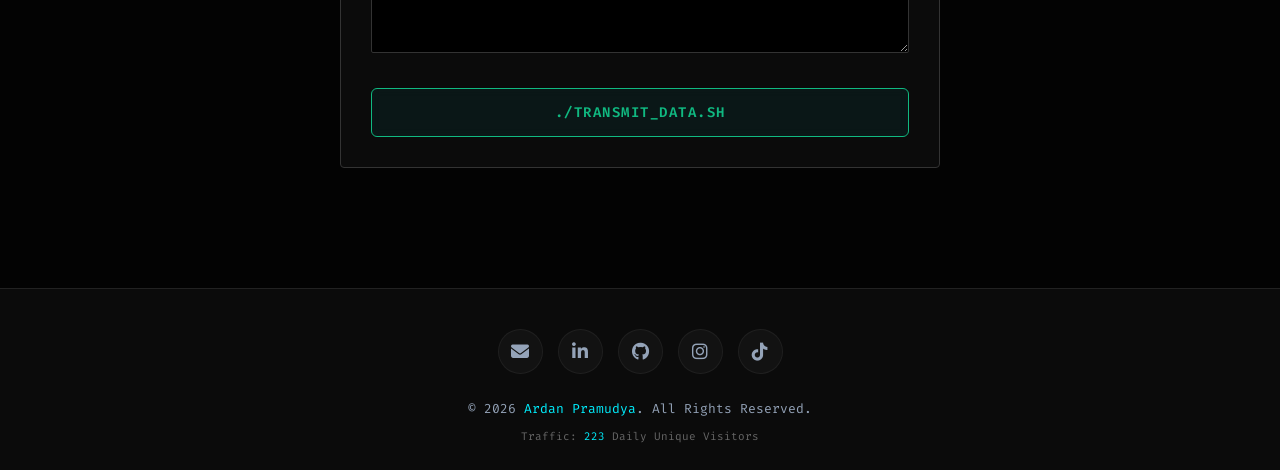
==== commit 444a1f7a: "Add files via upload" ====
--- a/index.html
+++ b/index.html
@@ -263,16 +263,18 @@
 
             <div class="project-card-ui code-snippet-box">
                 <div class="terminal-header">
-                    <div class="terminal-title">project_03.exe - IT Dashboard</div>
+                    <div class="terminal-title">project_02.exe - Beli Motor Honda</div>
                 </div>
                 <div class="project-content">
-                    <h3 class="accent-cyan">IT Programmer Dashboard</h3>
-                    <p>An immersive, hacker-themed terminal dashboard featuring a minimalist brand identity, dynamic
-                        glitch animations, and interactive boot sequence entries.</p>
+                    <h3 class="accent-cyan">
+                        <a href="https://nsshonda-ardanpramudya.vercel.app/" target="_blank" style="text-decoration: none; color: var(--accent-cyan); display: flex; align-items: center; gap: 8px;">
+                            Website Beli Motor Baru Honda <i class="fa-solid fa-arrow-up-right-from-square" style="font-size: 14px;"></i>
+                        </a>
+                    </h3>
+                    <p>An interactive digital platform designed for exploring and purchasing new Honda motorcycles online.</p>
                     <div class="tech-stack">
-                        <span>HTML/CSS</span>
-                        <span>JavaScript</span>
-                        <span>Canvas API</span>
+                        <span>Web Development</span>
+                        <span>UI/UX</span>
                     </div>
                 </div>
             </div>
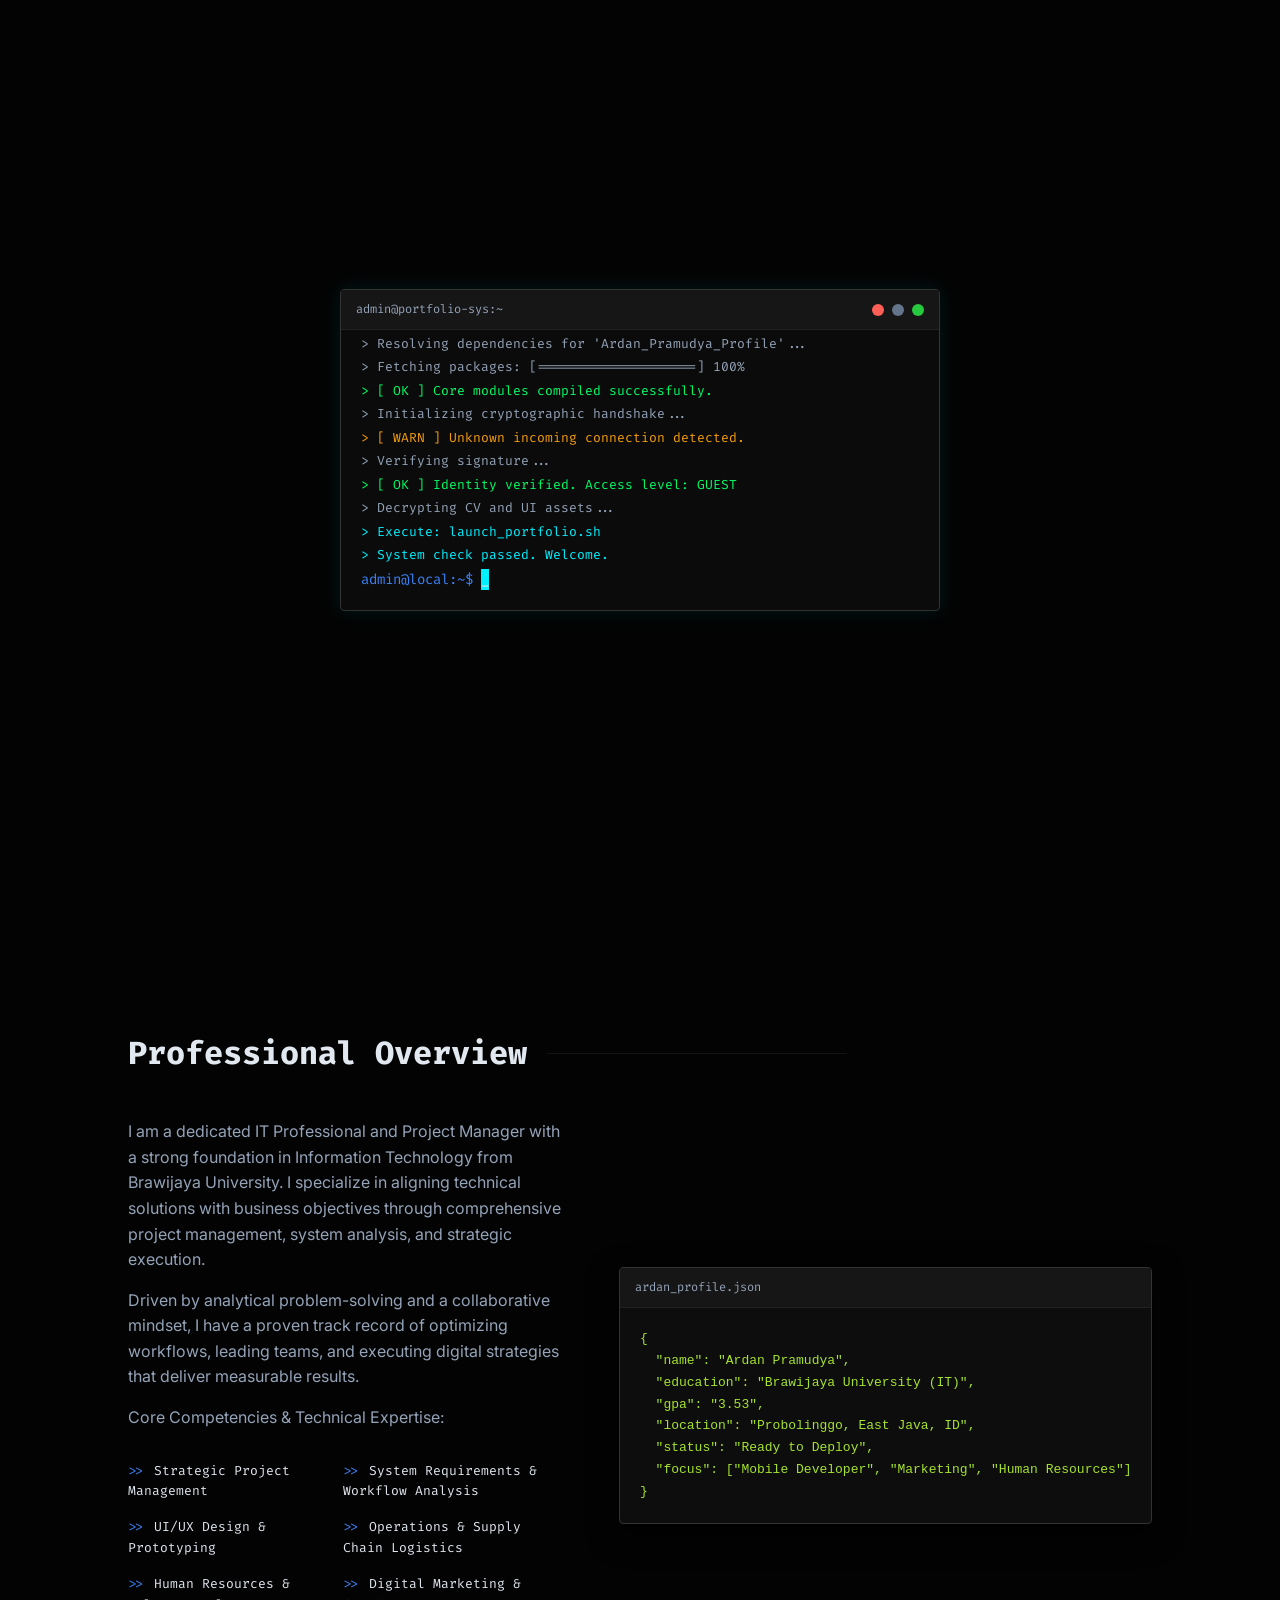
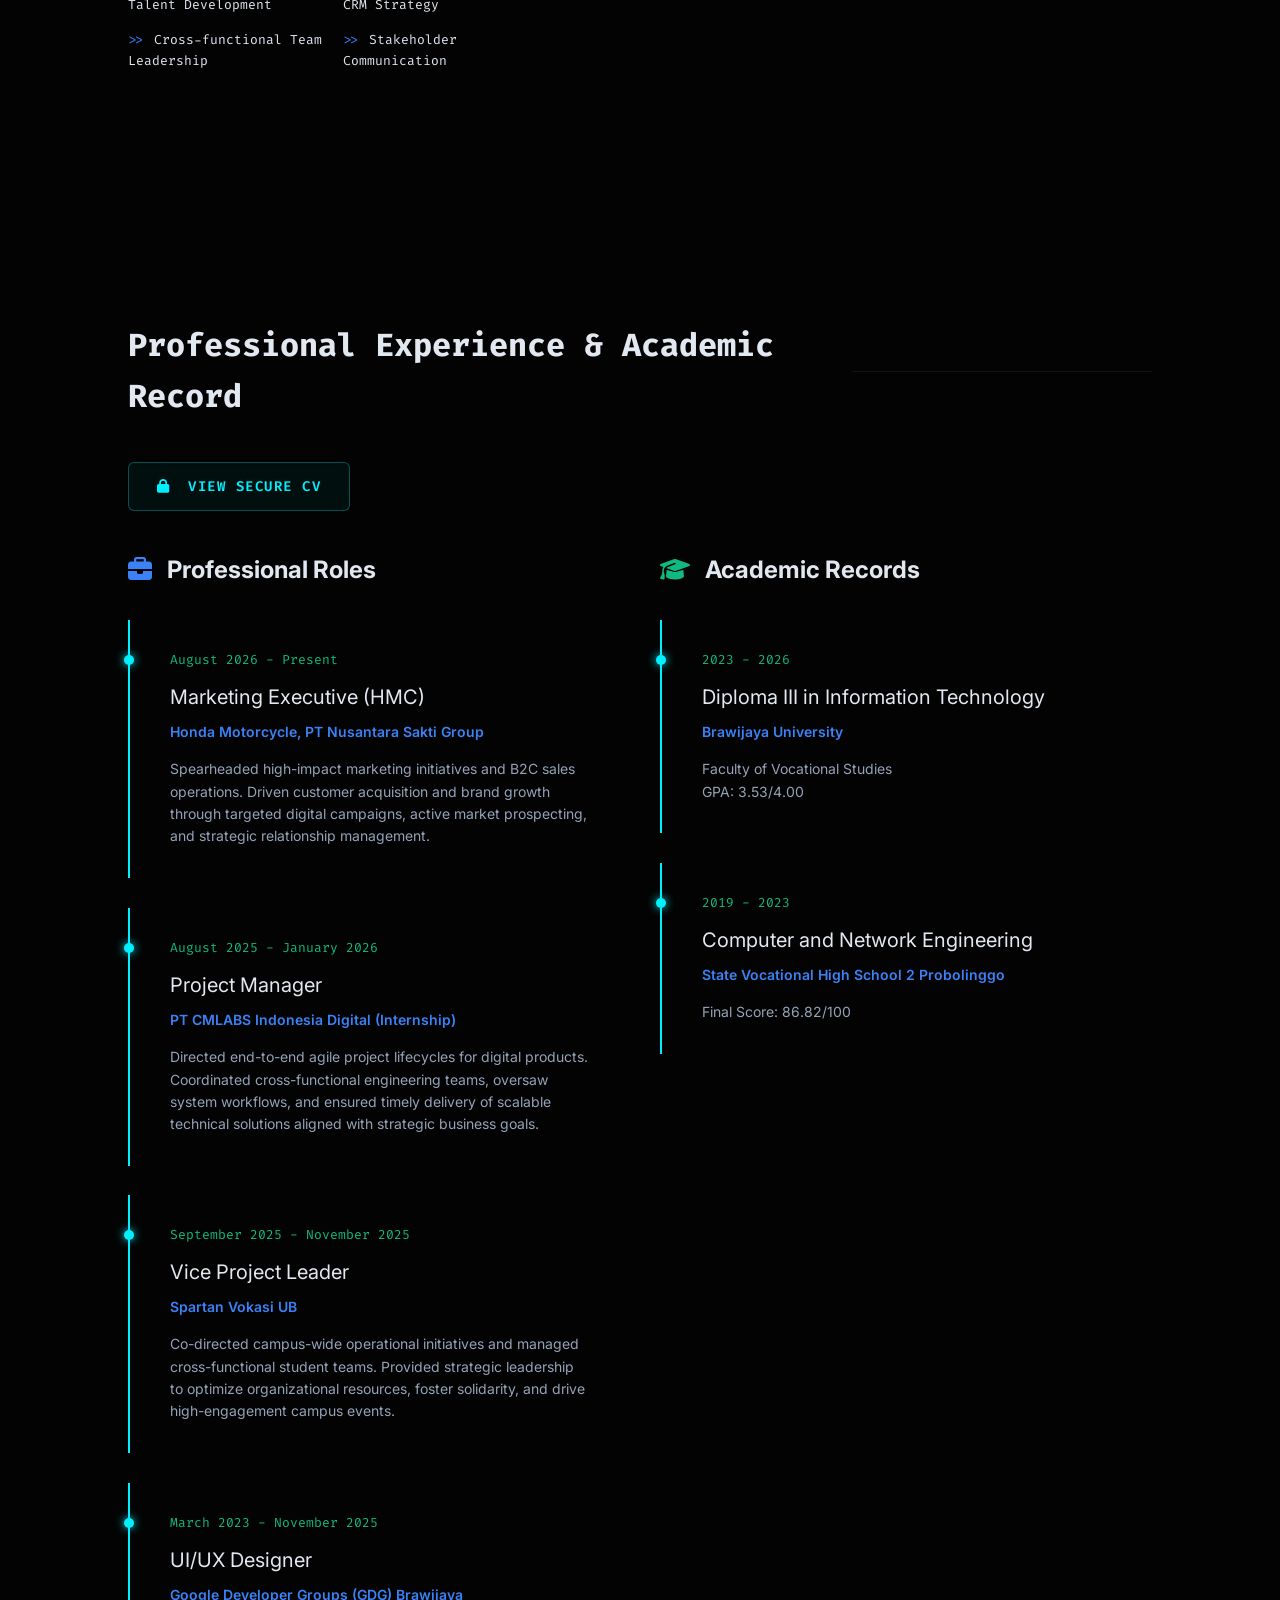
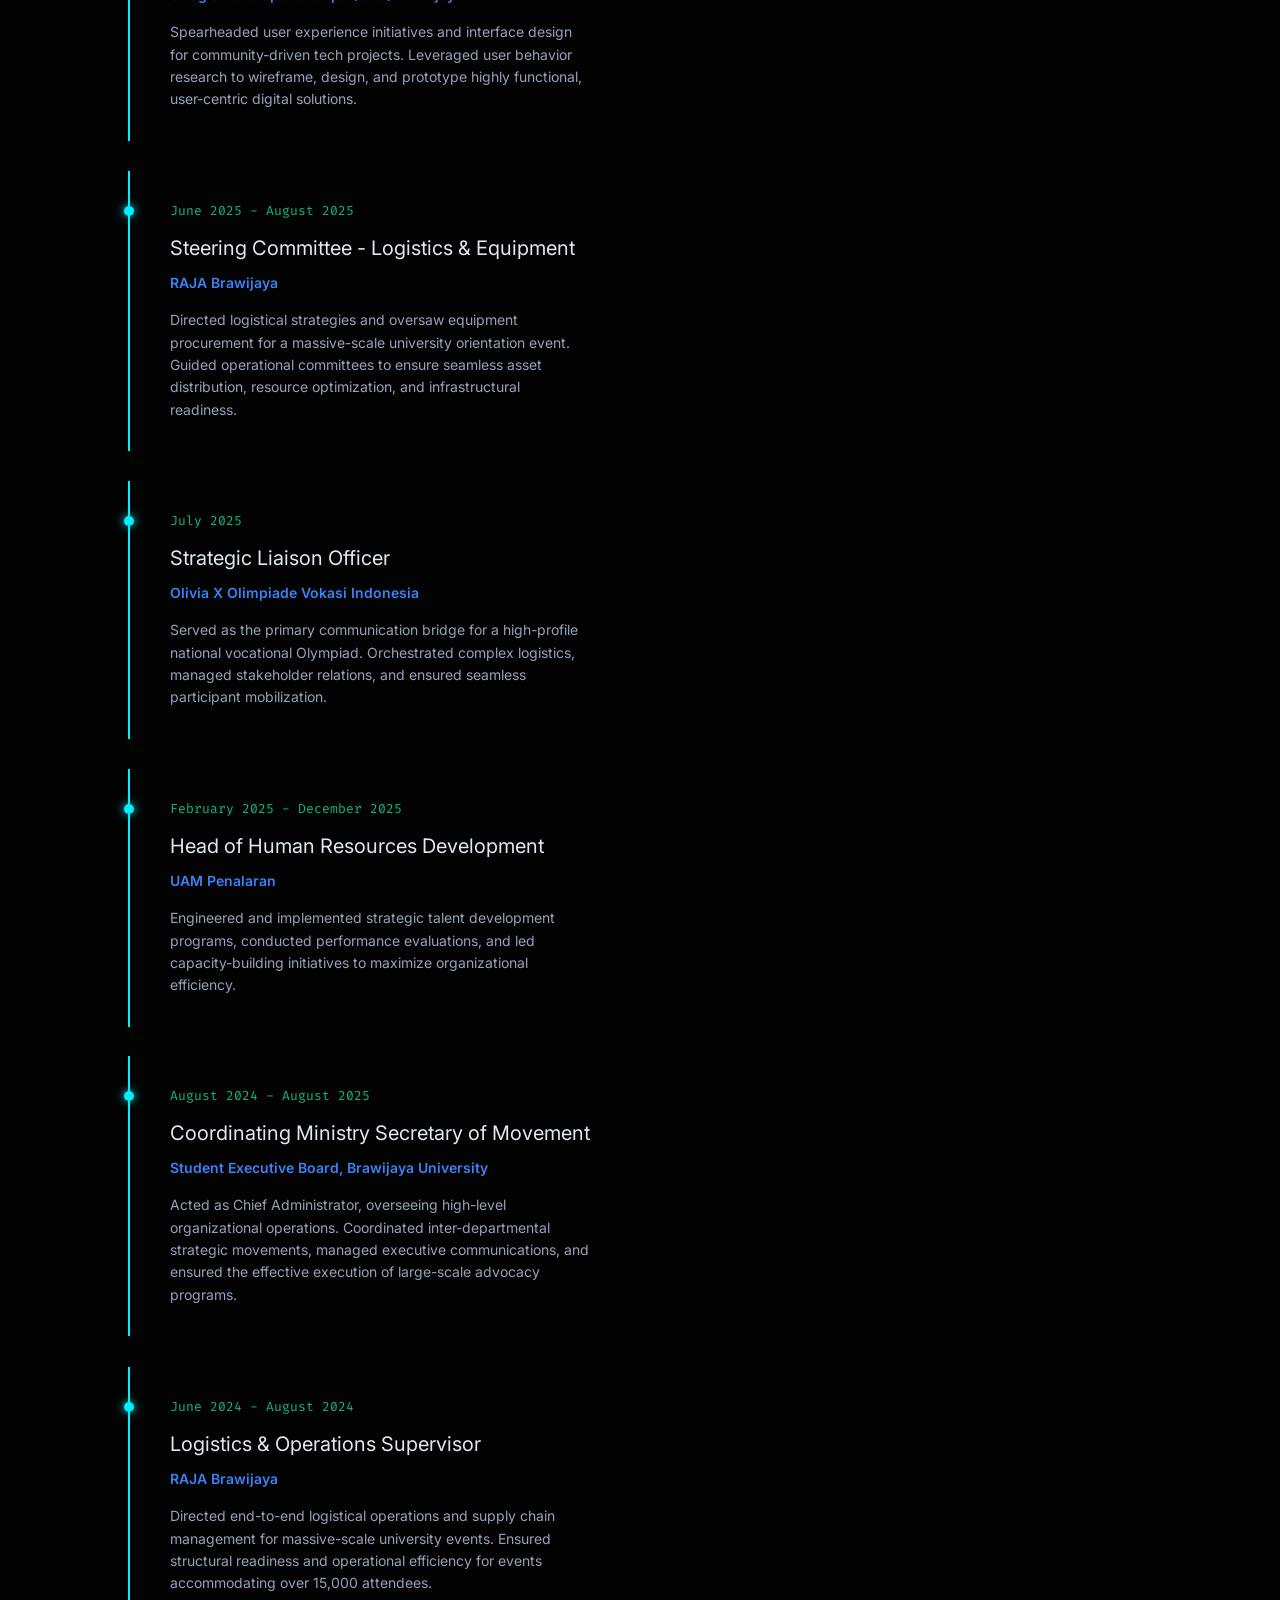
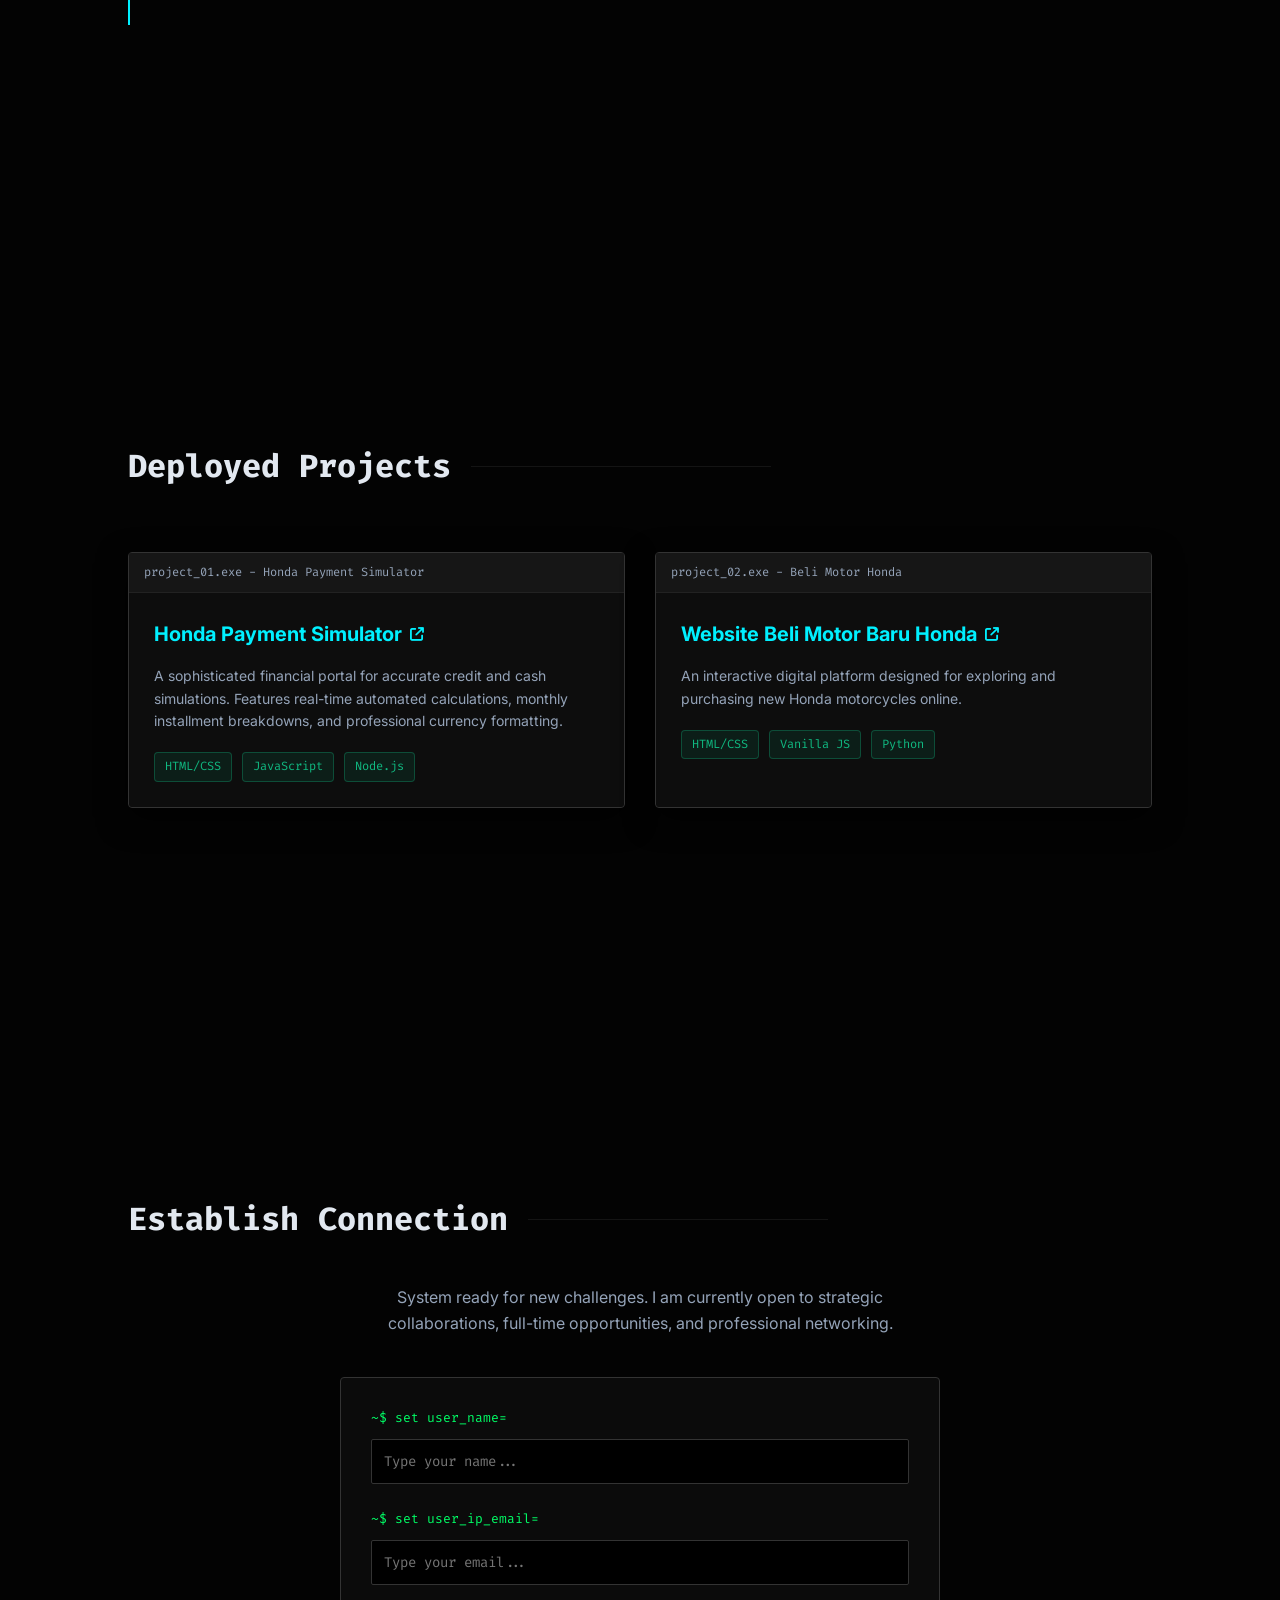
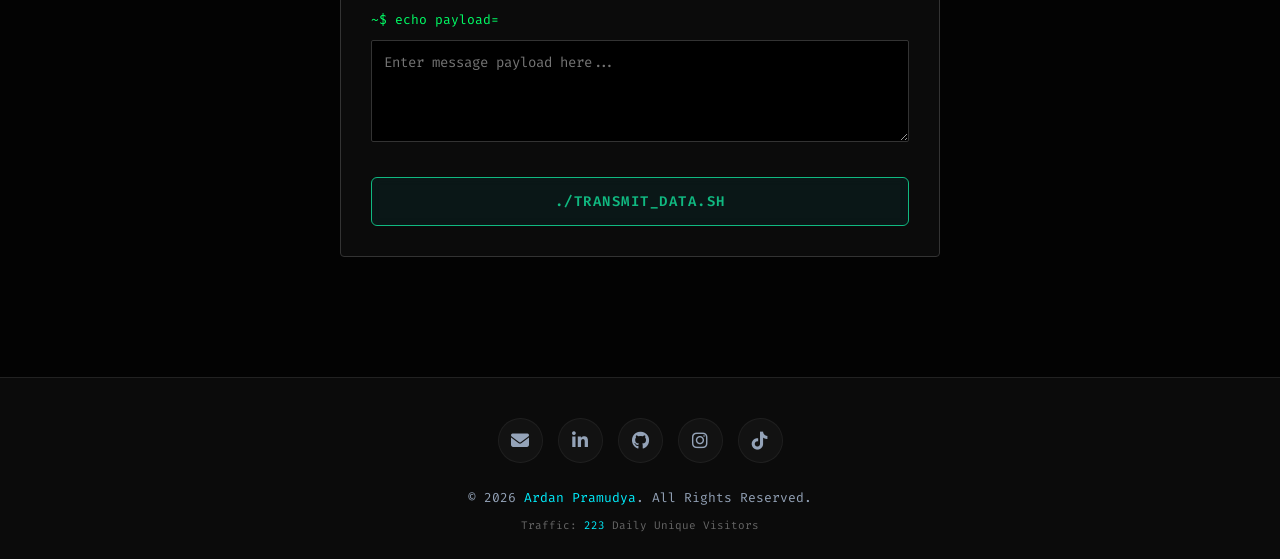
==== commit 7b2fb33e: "Add files via upload" ====
--- a/index.html
+++ b/index.html
@@ -129,6 +129,9 @@
     <!-- Experience & Education Section -->
     <section id="resume" class="resume hidden">
         <h2 class="section-title">Professional Experience & Academic Record</h2>
+        <div style="margin-bottom: 40px;">
+            <button id="view-cv-btn" class="btn"><i class="fa-solid fa-lock" style="margin-right: 8px;"></i> View Secure CV</button>
+        </div>
 
         <div class="resume-container">
             <!-- Experience Column -->
@@ -249,7 +252,11 @@
                     <div class="terminal-title">project_01.exe - Honda Payment Simulator</div>
                 </div>
                 <div class="project-content">
-                    <h3 class="accent-cyan">Honda Payment Simulator</h3>
+                    <h3 class="accent-cyan">
+                        <a href="https://simulpaynss.vercel.app/" target="_blank" style="text-decoration: none; color: var(--accent-cyan); display: flex; align-items: center; gap: 8px;">
+                            Honda Payment Simulator <i class="fa-solid fa-arrow-up-right-from-square" style="font-size: 14px;"></i>
+                        </a>
+                    </h3>
                     <p>A sophisticated financial portal for accurate credit and cash simulations. Features real-time
                         automated calculations, monthly installment breakdowns, and professional currency formatting.
                     </p>
@@ -273,8 +280,9 @@
                     </h3>
                     <p>An interactive digital platform designed for exploring and purchasing new Honda motorcycles online.</p>
                     <div class="tech-stack">
-                        <span>Web Development</span>
-                        <span>UI/UX</span>
+                        <span>HTML/CSS</span>
+                        <span>Vanilla JS</span>
+                        <span>Python</span>
                     </div>
                 </div>
             </div>
@@ -311,6 +319,17 @@
         </div>
     </section>
 
+    <!-- CV Modal -->
+    <div id="cv-modal" class="cv-modal-container">
+        <div class="cv-modal-content">
+            <span class="cv-close-modal">&times;</span>
+            <div class="cv-image-wrapper">
+                <img src="CV_Ardan%20Pramudya.png" alt="CV Ardan Pramudya" id="cv-image" oncontextmenu="return false;" draggable="false">
+                <div class="cv-protection-overlay" oncontextmenu="return false;"></div>
+            </div>
+        </div>
+    </div>
+
     <footer>
         <div class="social-links">
             <a href="https://mail.google.com/mail/?view=cm&fs=1&to=ardanpramudya91@gmail.com" target="_blank" title="Email"><i class="fa-solid fa-envelope"></i></a>
--- a/style.css
+++ b/style.css
@@ -684,6 +684,67 @@
     color: #666;
 }
 
+/* CV Modal (Secure View) */
+.cv-modal-container {
+    display: none;
+    position: fixed;
+    z-index: 10000;
+    left: 0;
+    top: 0;
+    width: 100%;
+    height: 100%;
+    overflow: auto;
+    background-color: rgba(0, 0, 0, 0.9);
+    backdrop-filter: blur(10px);
+}
+.cv-modal-content {
+    margin: 5% auto;
+    padding: 0;
+    width: 90%;
+    max-width: 800px;
+    position: relative;
+    border: 1px solid var(--accent-cyan);
+    box-shadow: 0 0 30px rgba(0, 240, 255, 0.2);
+    border-radius: 8px;
+    background: #000;
+}
+.cv-close-modal {
+    color: var(--accent-cyan);
+    position: absolute;
+    top: -40px;
+    right: 0;
+    font-size: 35px;
+    font-weight: bold;
+    cursor: pointer;
+    transition: 0.3s;
+}
+.cv-close-modal:hover {
+    color: #fff;
+    text-shadow: 0 0 10px var(--accent-cyan);
+}
+.cv-image-wrapper {
+    position: relative;
+    width: 100%;
+    border-radius: 8px;
+    overflow: hidden;
+}
+#cv-image {
+    width: 100%;
+    height: auto;
+    display: block;
+    user-select: none;
+    -webkit-user-drag: none;
+}
+.cv-protection-overlay {
+    position: absolute;
+    top: 0;
+    left: 0;
+    width: 100%;
+    height: 100%;
+    z-index: 10;
+    cursor: default;
+}
+
 /* Animations in Website (Scroll Reveal) */
 .hidden {
     opacity: 0;
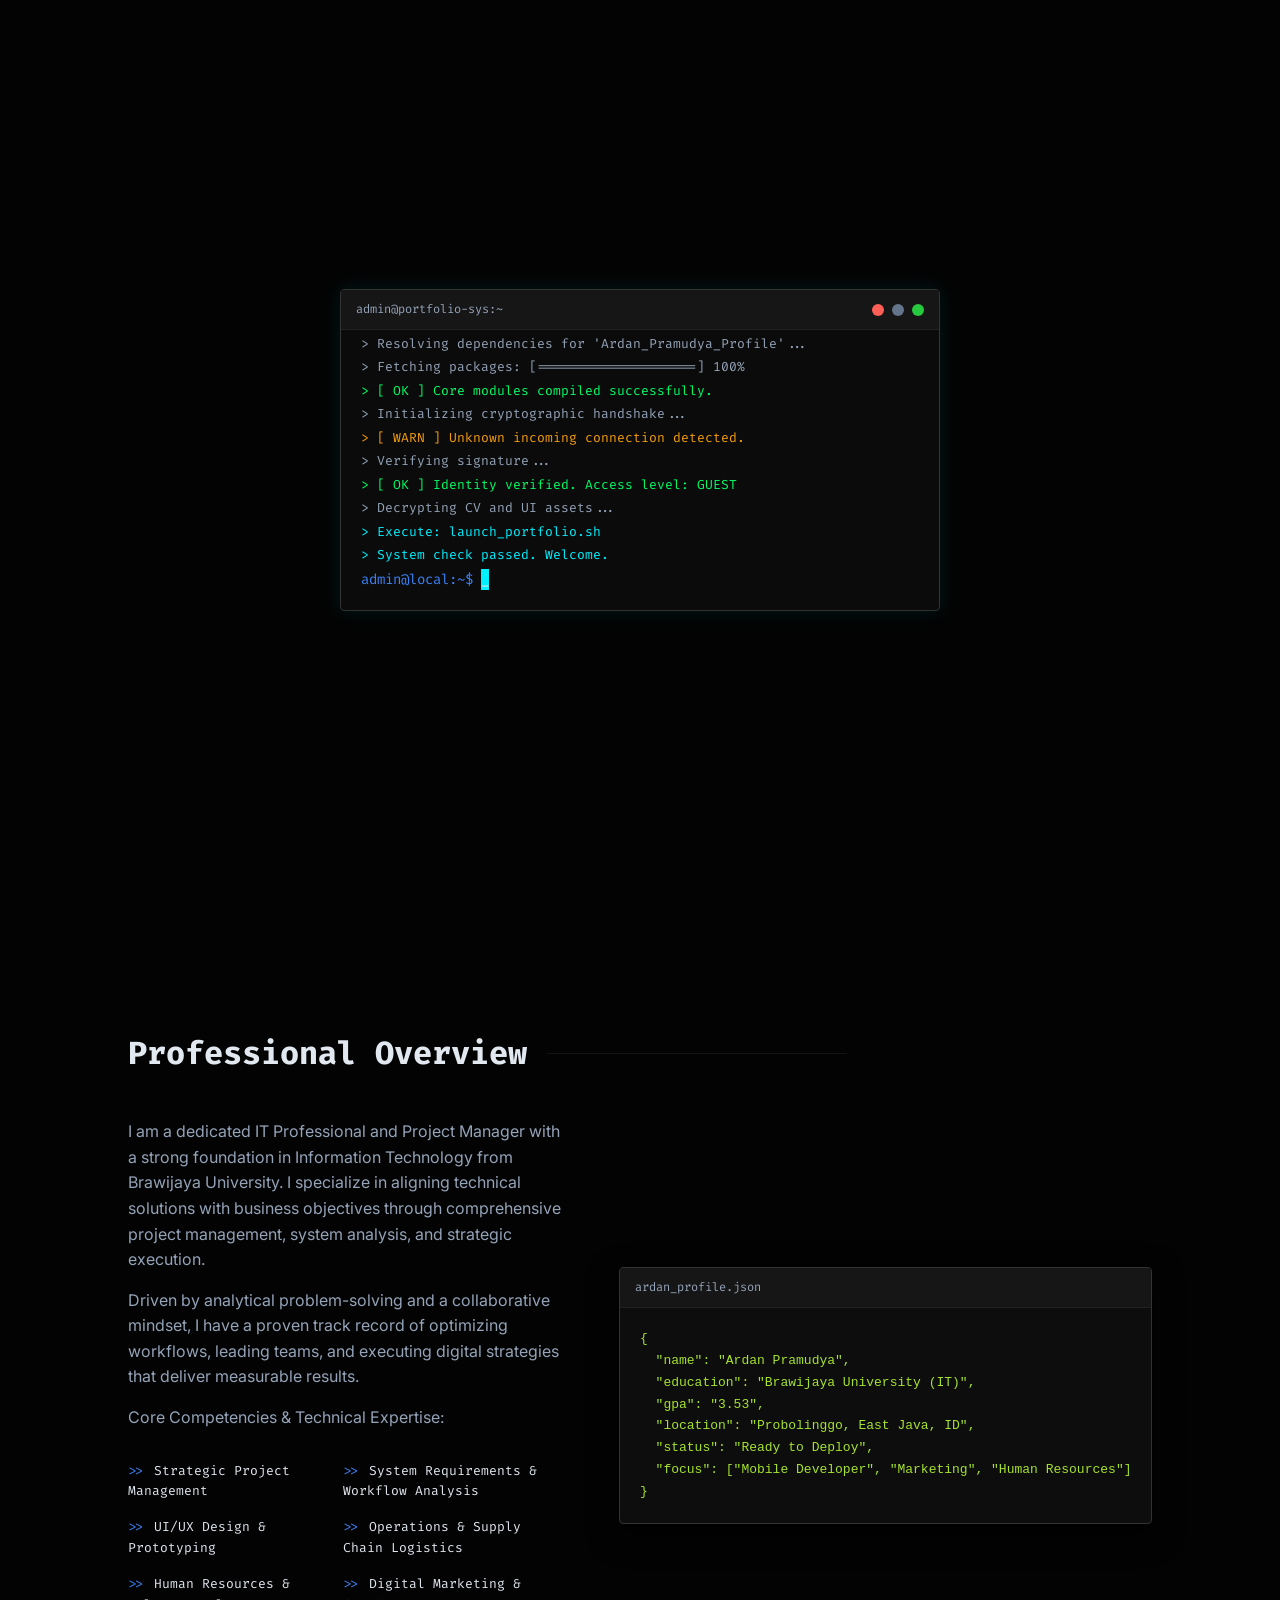
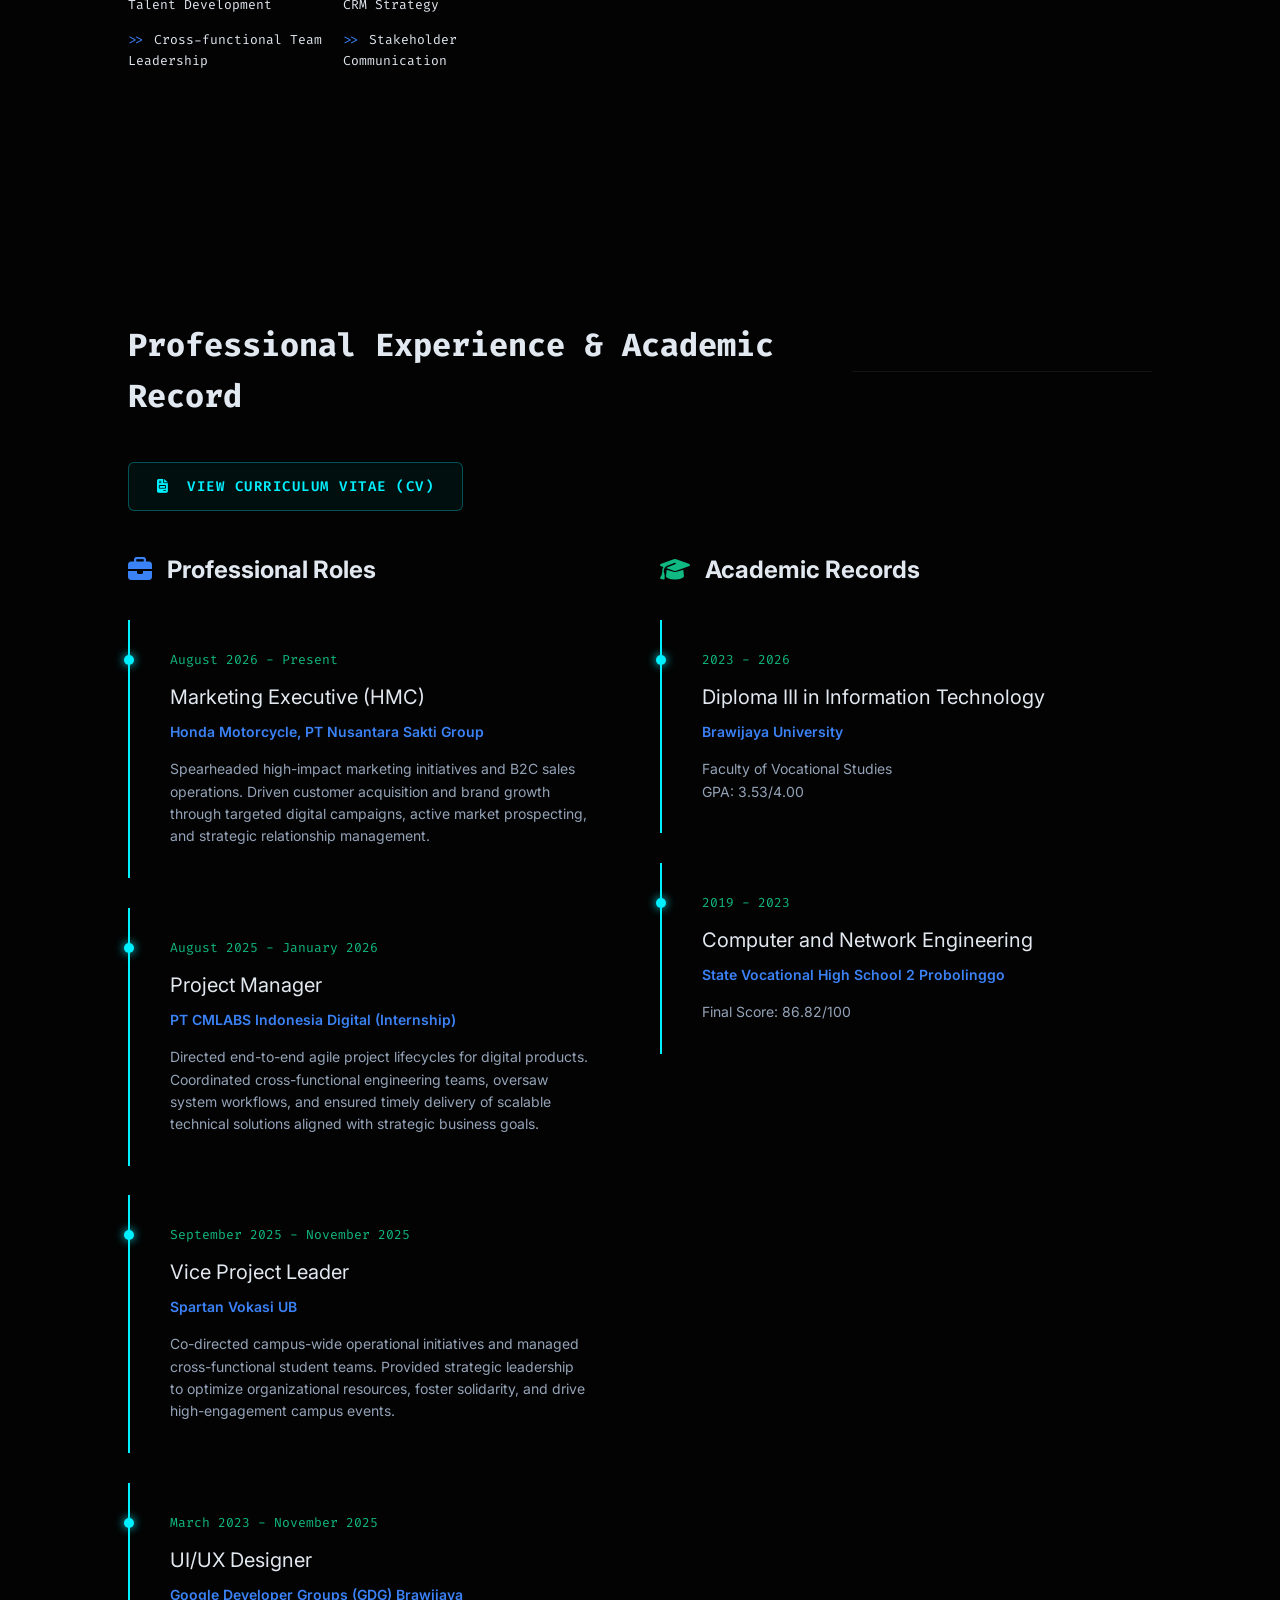
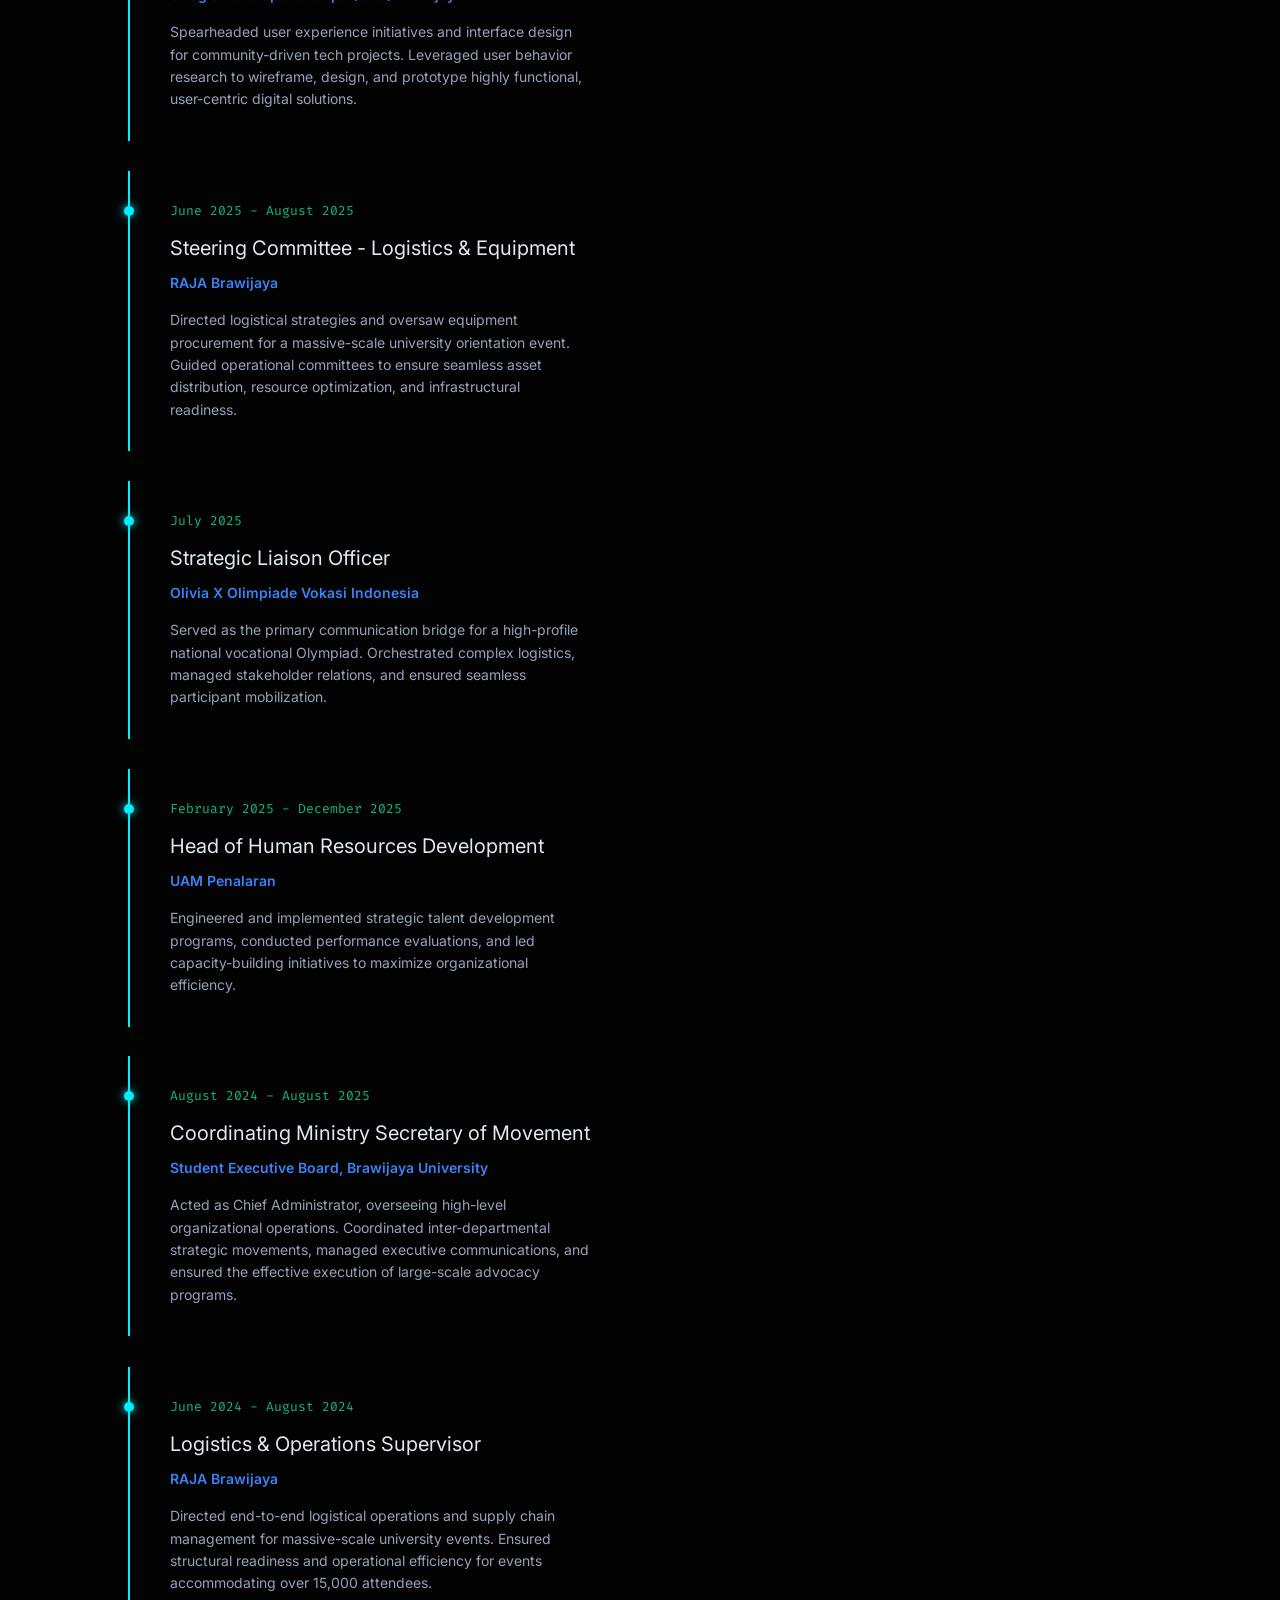
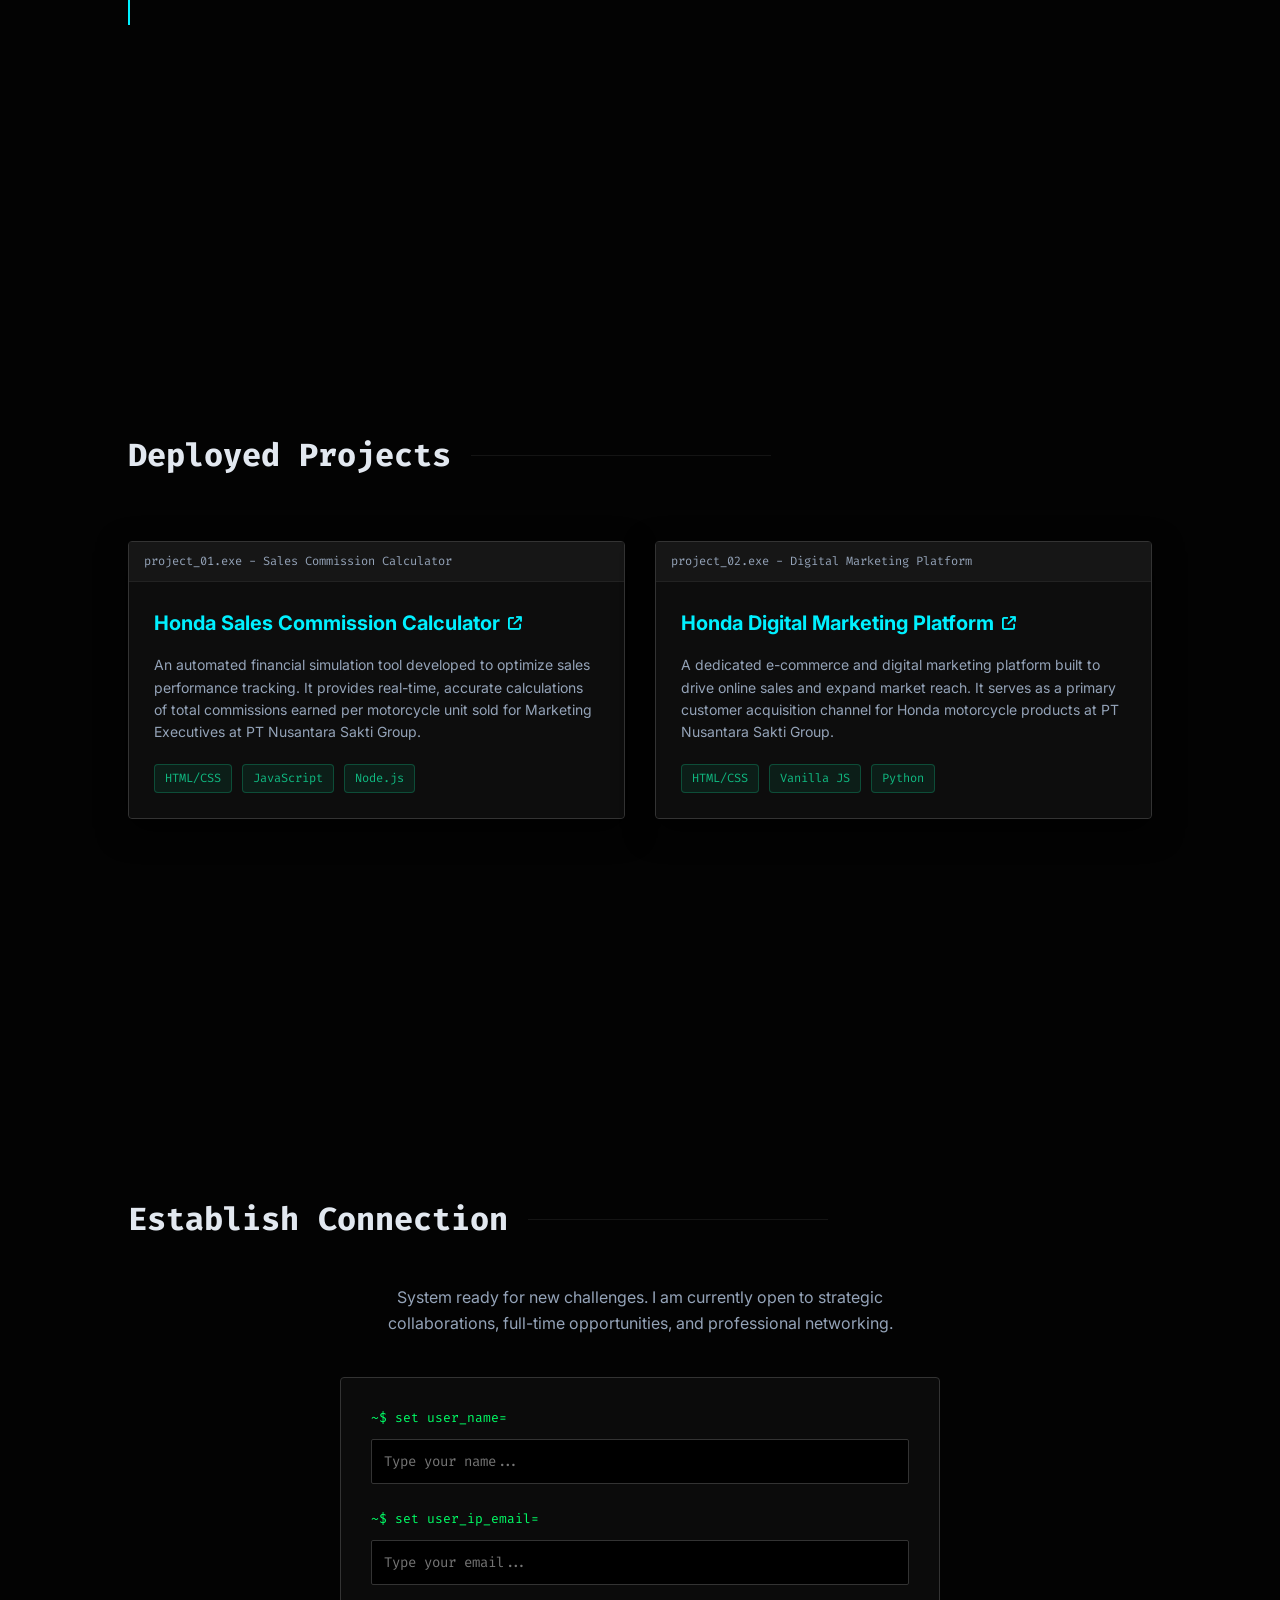
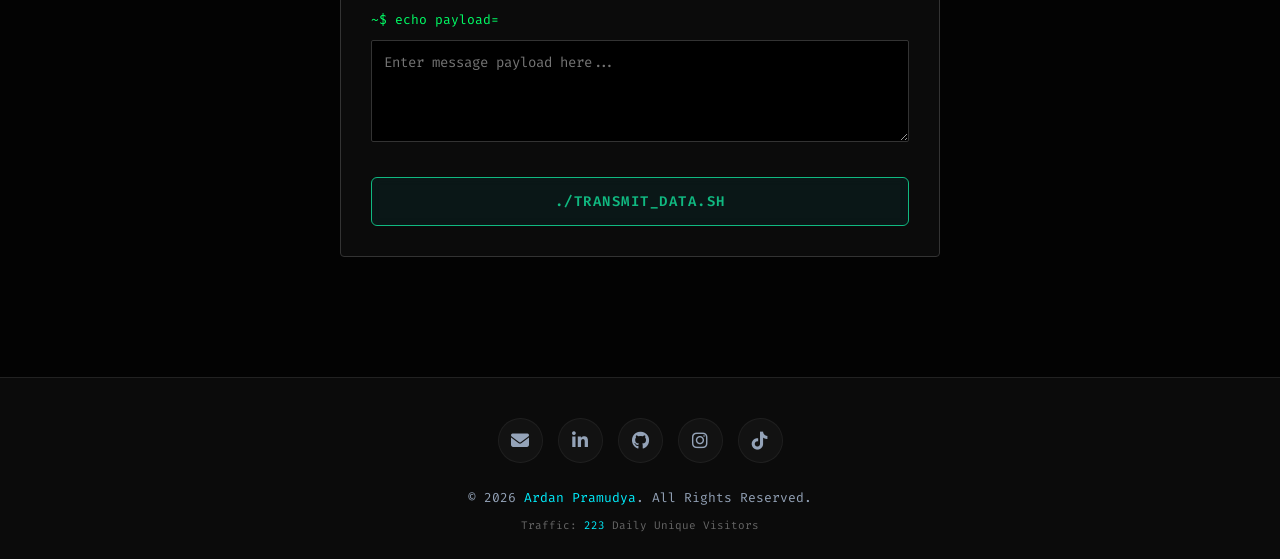
==== commit 418f0d92: "Add files via upload" ====
--- a/index.html
+++ b/index.html
@@ -39,7 +39,7 @@
     <nav class="navbar">
         <a href="#home" class="brand-logo" aria-label="Home">
             <div class="cyber-logo-new">
-                <span class="ap-text">A</span><span class="ap-text-accent">P</span>
+                <img src="logo_new.png" alt="AP Logo" class="brand-logo-img">
             </div>
         </a>
         <ul class="nav-links">
@@ -130,7 +130,7 @@
     <section id="resume" class="resume hidden">
         <h2 class="section-title">Professional Experience & Academic Record</h2>
         <div style="margin-bottom: 40px;">
-            <button id="view-cv-btn" class="btn"><i class="fa-solid fa-lock" style="margin-right: 8px;"></i> View Secure CV</button>
+            <button id="view-cv-btn" class="btn"><i class="fa-solid fa-file-invoice" style="margin-right: 8px;"></i> View Curriculum Vitae (CV)</button>
         </div>
 
         <div class="resume-container">
@@ -249,17 +249,15 @@
         <div class="projects-grid">
             <div class="project-card-ui code-snippet-box">
                 <div class="terminal-header">
-                    <div class="terminal-title">project_01.exe - Honda Payment Simulator</div>
+                    <div class="terminal-title">project_01.exe - Sales Commission Calculator</div>
                 </div>
                 <div class="project-content">
                     <h3 class="accent-cyan">
                         <a href="https://simulpaynss.vercel.app/" target="_blank" style="text-decoration: none; color: var(--accent-cyan); display: flex; align-items: center; gap: 8px;">
-                            Honda Payment Simulator <i class="fa-solid fa-arrow-up-right-from-square" style="font-size: 14px;"></i>
+                            Honda Sales Commission Calculator <i class="fa-solid fa-arrow-up-right-from-square" style="font-size: 14px;"></i>
                         </a>
                     </h3>
-                    <p>A sophisticated financial portal for accurate credit and cash simulations. Features real-time
-                        automated calculations, monthly installment breakdowns, and professional currency formatting.
-                    </p>
+                    <p>An automated financial simulation tool developed to optimize sales performance tracking. It provides real-time, accurate calculations of total commissions earned per motorcycle unit sold for Marketing Executives at PT Nusantara Sakti Group.</p>
                     <div class="tech-stack">
                         <span>HTML/CSS</span>
                         <span>JavaScript</span>
@@ -270,15 +268,15 @@
 
             <div class="project-card-ui code-snippet-box">
                 <div class="terminal-header">
-                    <div class="terminal-title">project_02.exe - Beli Motor Honda</div>
+                    <div class="terminal-title">project_02.exe - Digital Marketing Platform</div>
                 </div>
                 <div class="project-content">
                     <h3 class="accent-cyan">
                         <a href="https://nsshonda-ardanpramudya.vercel.app/" target="_blank" style="text-decoration: none; color: var(--accent-cyan); display: flex; align-items: center; gap: 8px;">
-                            Website Beli Motor Baru Honda <i class="fa-solid fa-arrow-up-right-from-square" style="font-size: 14px;"></i>
+                            Honda Digital Marketing Platform <i class="fa-solid fa-arrow-up-right-from-square" style="font-size: 14px;"></i>
                         </a>
                     </h3>
-                    <p>An interactive digital platform designed for exploring and purchasing new Honda motorcycles online.</p>
+                    <p>A dedicated e-commerce and digital marketing platform built to drive online sales and expand market reach. It serves as a primary customer acquisition channel for Honda motorcycle products at PT Nusantara Sakti Group.</p>
                     <div class="tech-stack">
                         <span>HTML/CSS</span>
                         <span>Vanilla JS</span>
--- a/style.css
+++ b/style.css
@@ -243,6 +243,22 @@
     text-decoration: none;
     outline: none;
 }
+.brand-logo-img {
+    height: 38px;
+    width: auto;
+    transition: all 0.5s cubic-bezier(0.175, 0.885, 0.32, 1.275);
+    filter: drop-shadow(0 0 5px rgba(0, 240, 255, 0.3));
+    animation: float-logo 3s ease-in-out infinite;
+}
+.brand-logo:hover .brand-logo-img {
+    transform: scale(1.1) rotate(2deg);
+    filter: drop-shadow(0 0 15px rgba(0, 240, 255, 0.8)) drop-shadow(0 0 5px rgba(255, 255, 255, 0.5));
+}
+@keyframes float-logo {
+    0% { transform: translateY(0px); }
+    50% { transform: translateY(-4px); }
+    100% { transform: translateY(0px); }
+}
 .cyber-logo-new {
     font-family: 'Orbitron', sans-serif;
     font-size: 32px;
@@ -711,12 +727,14 @@
 .cv-close-modal {
     color: var(--accent-cyan);
     position: absolute;
-    top: -40px;
-    right: 0;
-    font-size: 35px;
+    top: -45px;
+    right: -5px;
+    font-size: 40px;
+    line-height: 1;
     font-weight: bold;
     cursor: pointer;
     transition: 0.3s;
+    z-index: 10001;
 }
 .cv-close-modal:hover {
     color: #fff;
@@ -756,26 +774,81 @@
     transform: translateY(0);
 }
 
-/* Responsive */
+/* ========================================= */
+/* Responsive Design (All Devices)           */
+/* ========================================= */
+
+/* Tablet (Landscape & Portrait) */
+@media (max-width: 1024px) {
+    section { padding: 120px 8vw; }
+    .hero h1 { font-size: clamp(40px, 6vw, 60px); white-space: normal; }
+    .hero h2 { font-size: clamp(24px, 4vw, 40px); white-space: normal; }
+    .about-content { grid-template-columns: 1fr; gap: 40px; }
+    .resume-container { gap: 30px; }
+    .projects-grid { grid-template-columns: repeat(auto-fit, minmax(280px, 1fr)); }
+}
+
+/* Mobile Devices */
 @media (max-width: 768px) {
     section { padding: 100px 5vw; }
-    .about-content { grid-template-columns: 1fr; }
     .navbar { padding: 0 5vw; }
-    .nav-links { display: none; }
-    .hero h1 { font-size: 40px; }
-    .hero h2 { font-size: 24px; }
+    .nav-links { display: none; /* Consider adding a hamburger menu later if needed */ }
+    
     .hero-wrapper {
         flex-direction: column-reverse;
         text-align: center;
         gap: 40px;
     }
-    .hero-image-container { max-width: 250px; }
     .hero-content {
         align-items: center;
         display: flex;
         flex-direction: column;
+        width: 100%;
     }
-    .hero .terminal-window { text-align: left; }
+    .hero h1 { 
+        font-size: 36px; 
+        line-height: 1.2;
+    }
+    .hero h2 { 
+        font-size: 22px; 
+    }
+    .hero-image-container { max-width: 250px; }
+    .hero .terminal-window { text-align: left; max-width: 100%; width: 100%; }
+    
+    .resume-container { grid-template-columns: 1fr; }
+    .projects-grid { grid-template-columns: 1fr; }
+    
+    .terminal-loader, .boot-terminal { width: 95vw; max-width: 100%; }
+    .boot-console { height: 250px; }
+    
+    .section-title { font-size: 24px; white-space: normal; line-height: 1.3; }
+    
+    /* Adjust Modal for Mobile */
+    .cv-modal-content { width: 95%; margin: 15% auto; }
+    .cv-close-modal { top: -35px; right: 0px; font-size: 35px; }
+}
+
+/* Small Mobile Devices */
+@media (max-width: 480px) {
+    section { padding: 80px 5vw; }
+    .hero h1 { font-size: 28px; }
+    .hero h2 { font-size: 18px; }
+    .brand-logo-img { height: 30px; }
+    
+    .resume-box {
+        padding: 20px 20px 20px 30px;
+    }
+    .resume-box::after {
+        left: -6px;
+        top: 25px;
+    }
+    .resume-title { font-size: 18px; }
+    .resume-company { font-size: 13px; }
+    
+    .boot-console { height: 180px; font-size: 12px; }
+    .terminal-title { font-size: 10px; }
+    
+    .cv-close-modal { top: -35px; right: 0; font-size: 30px; }
 }
 
 /* ========================================= */
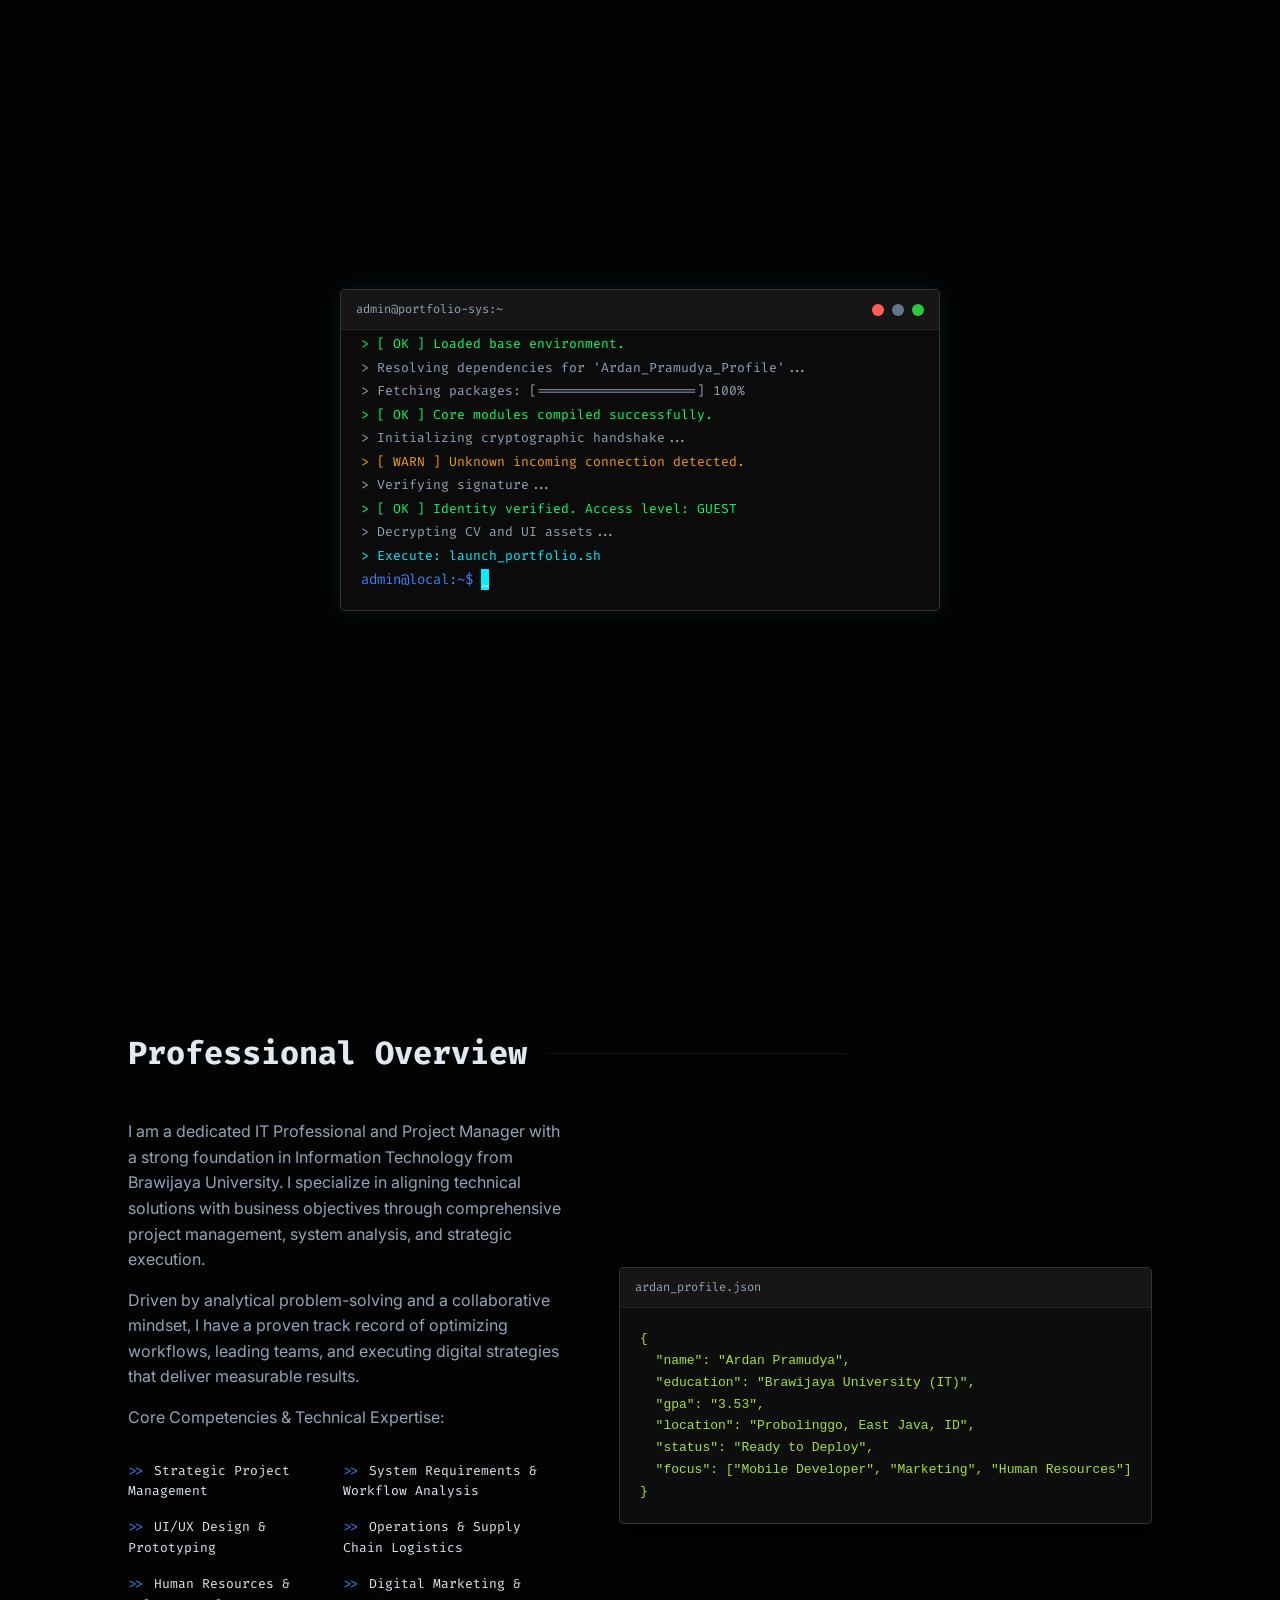
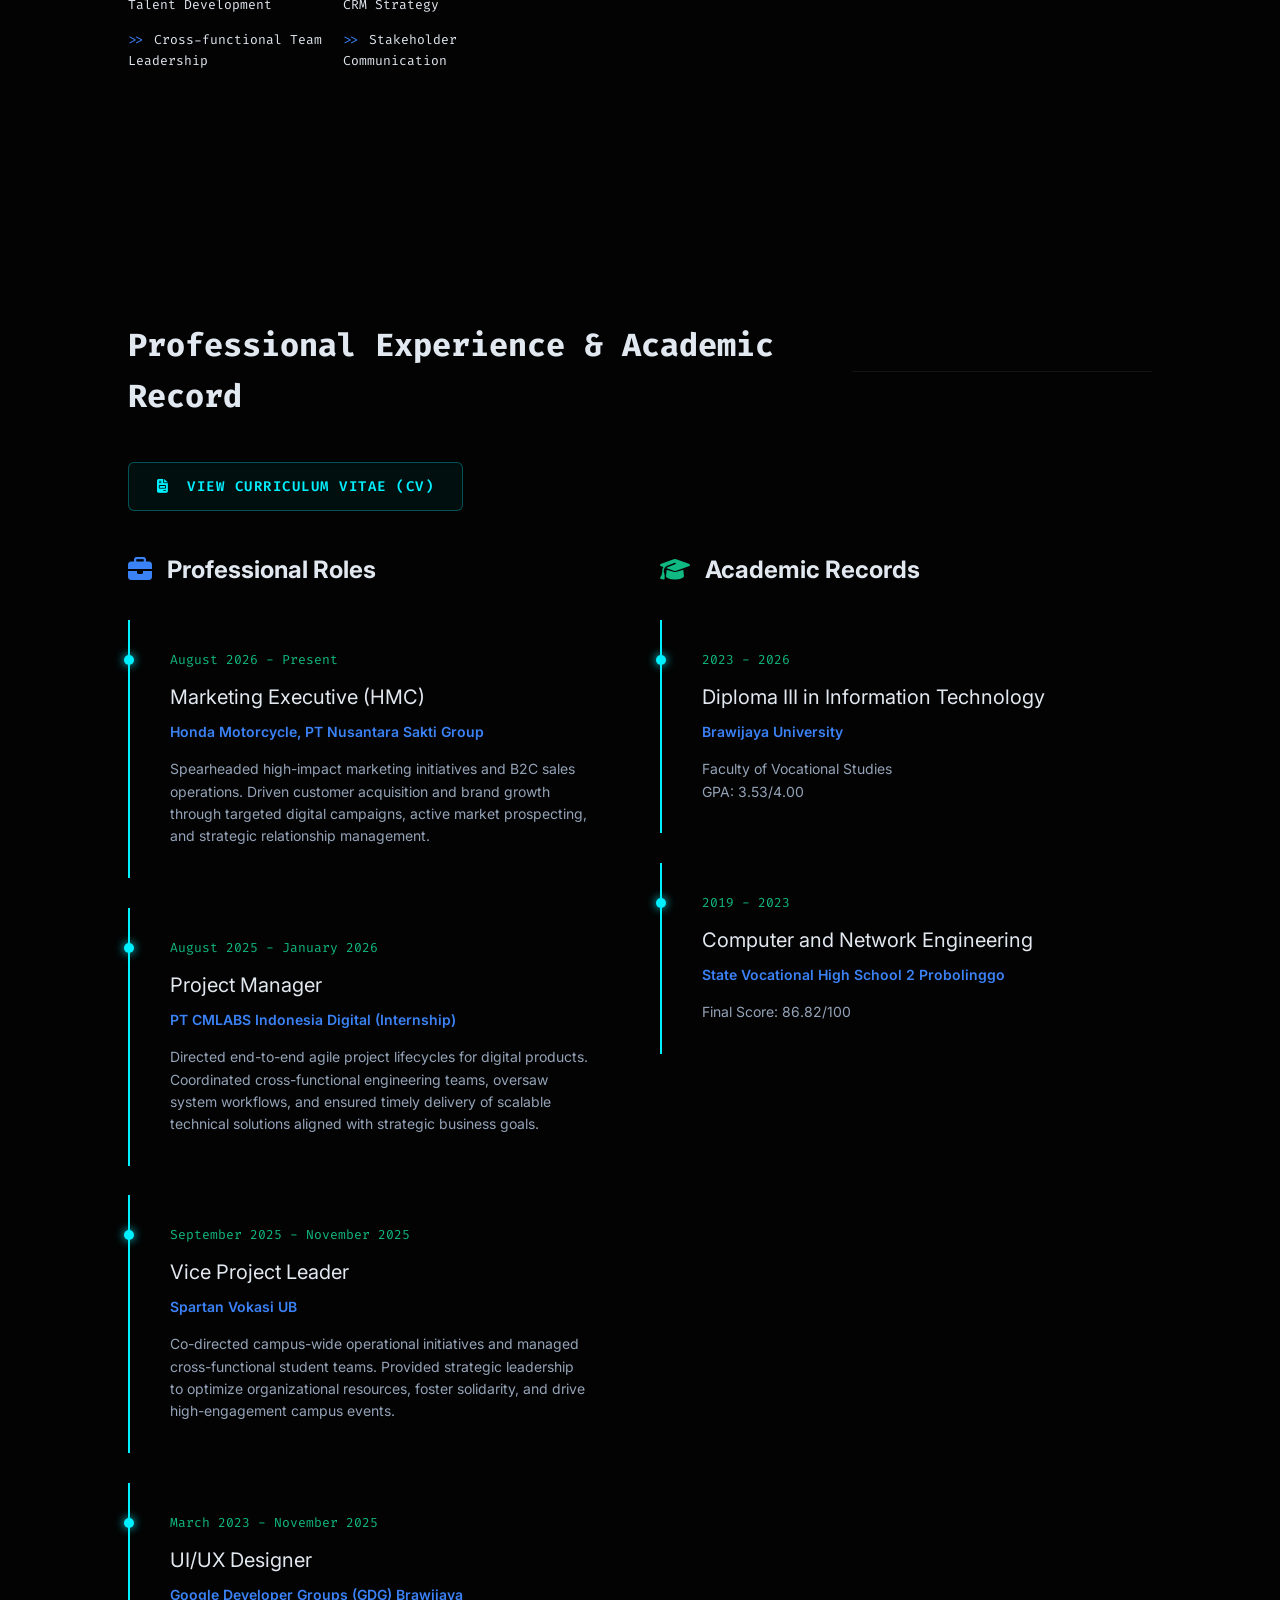
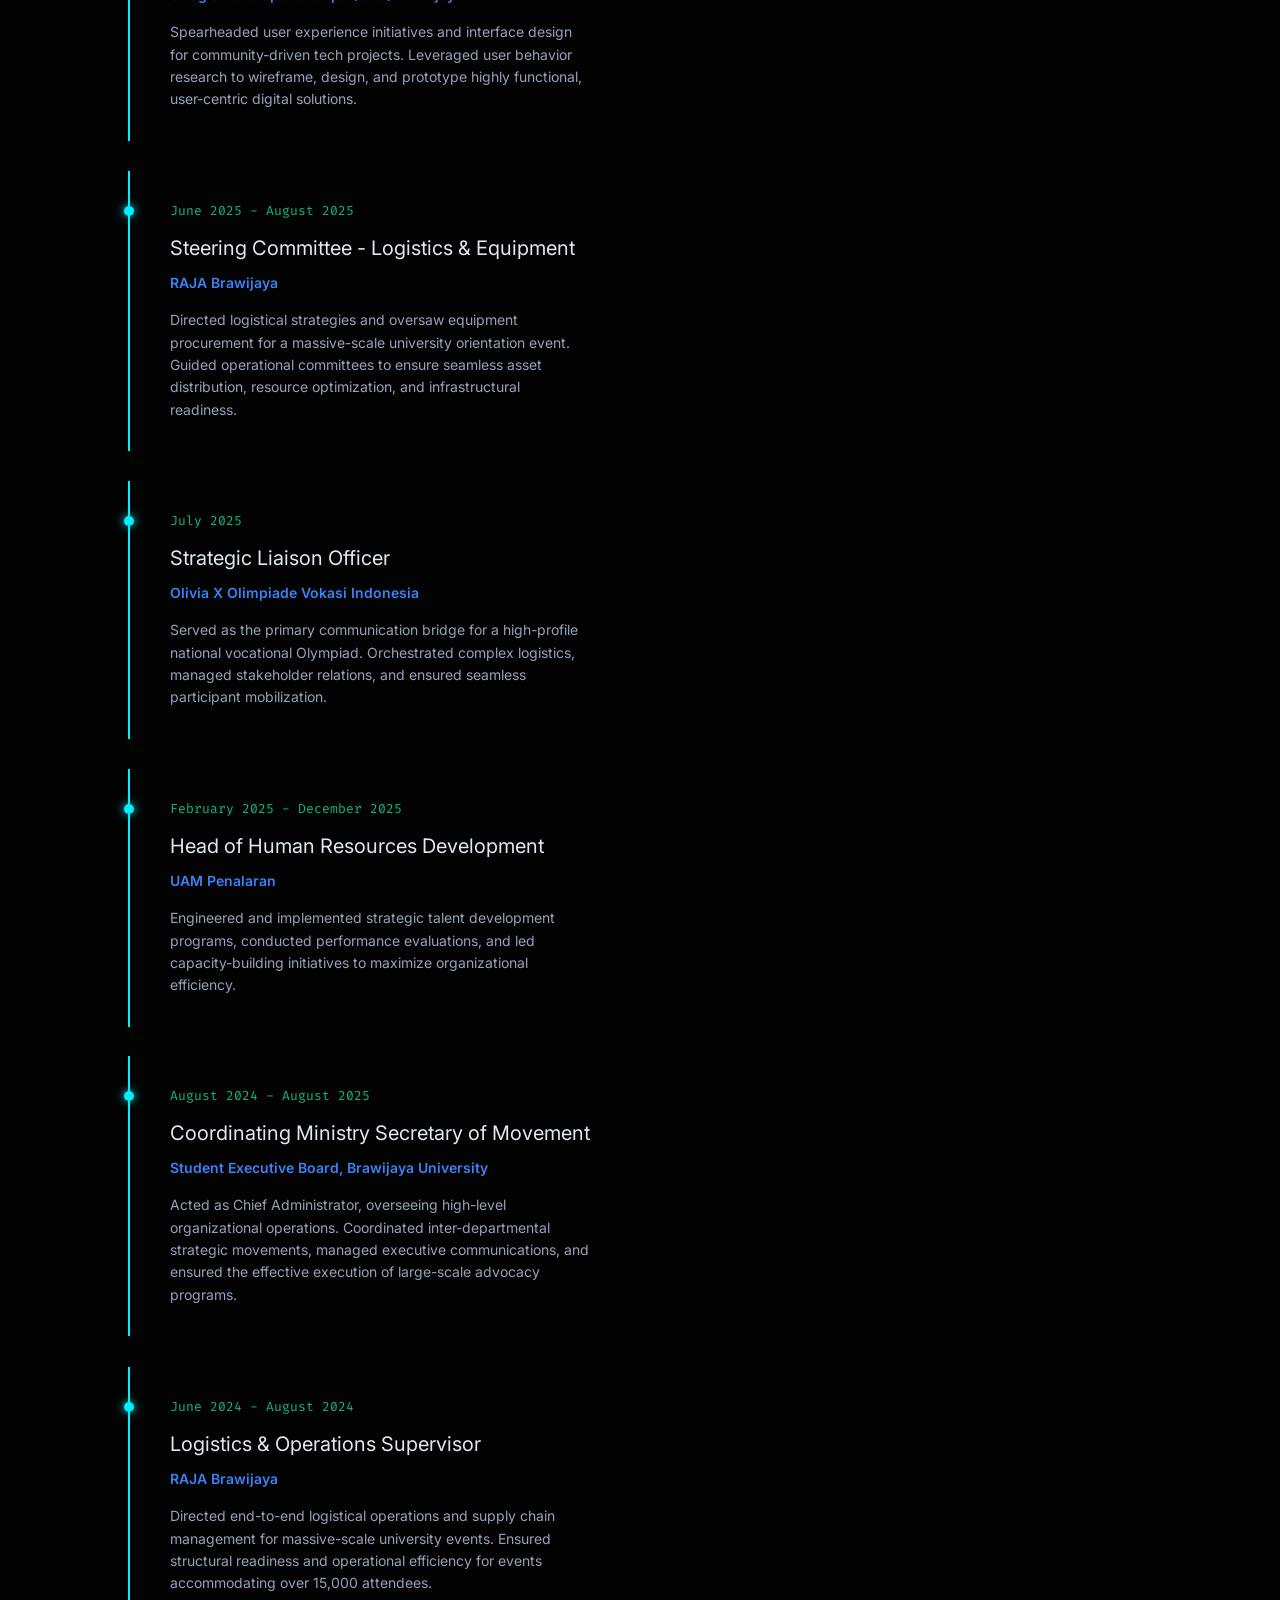
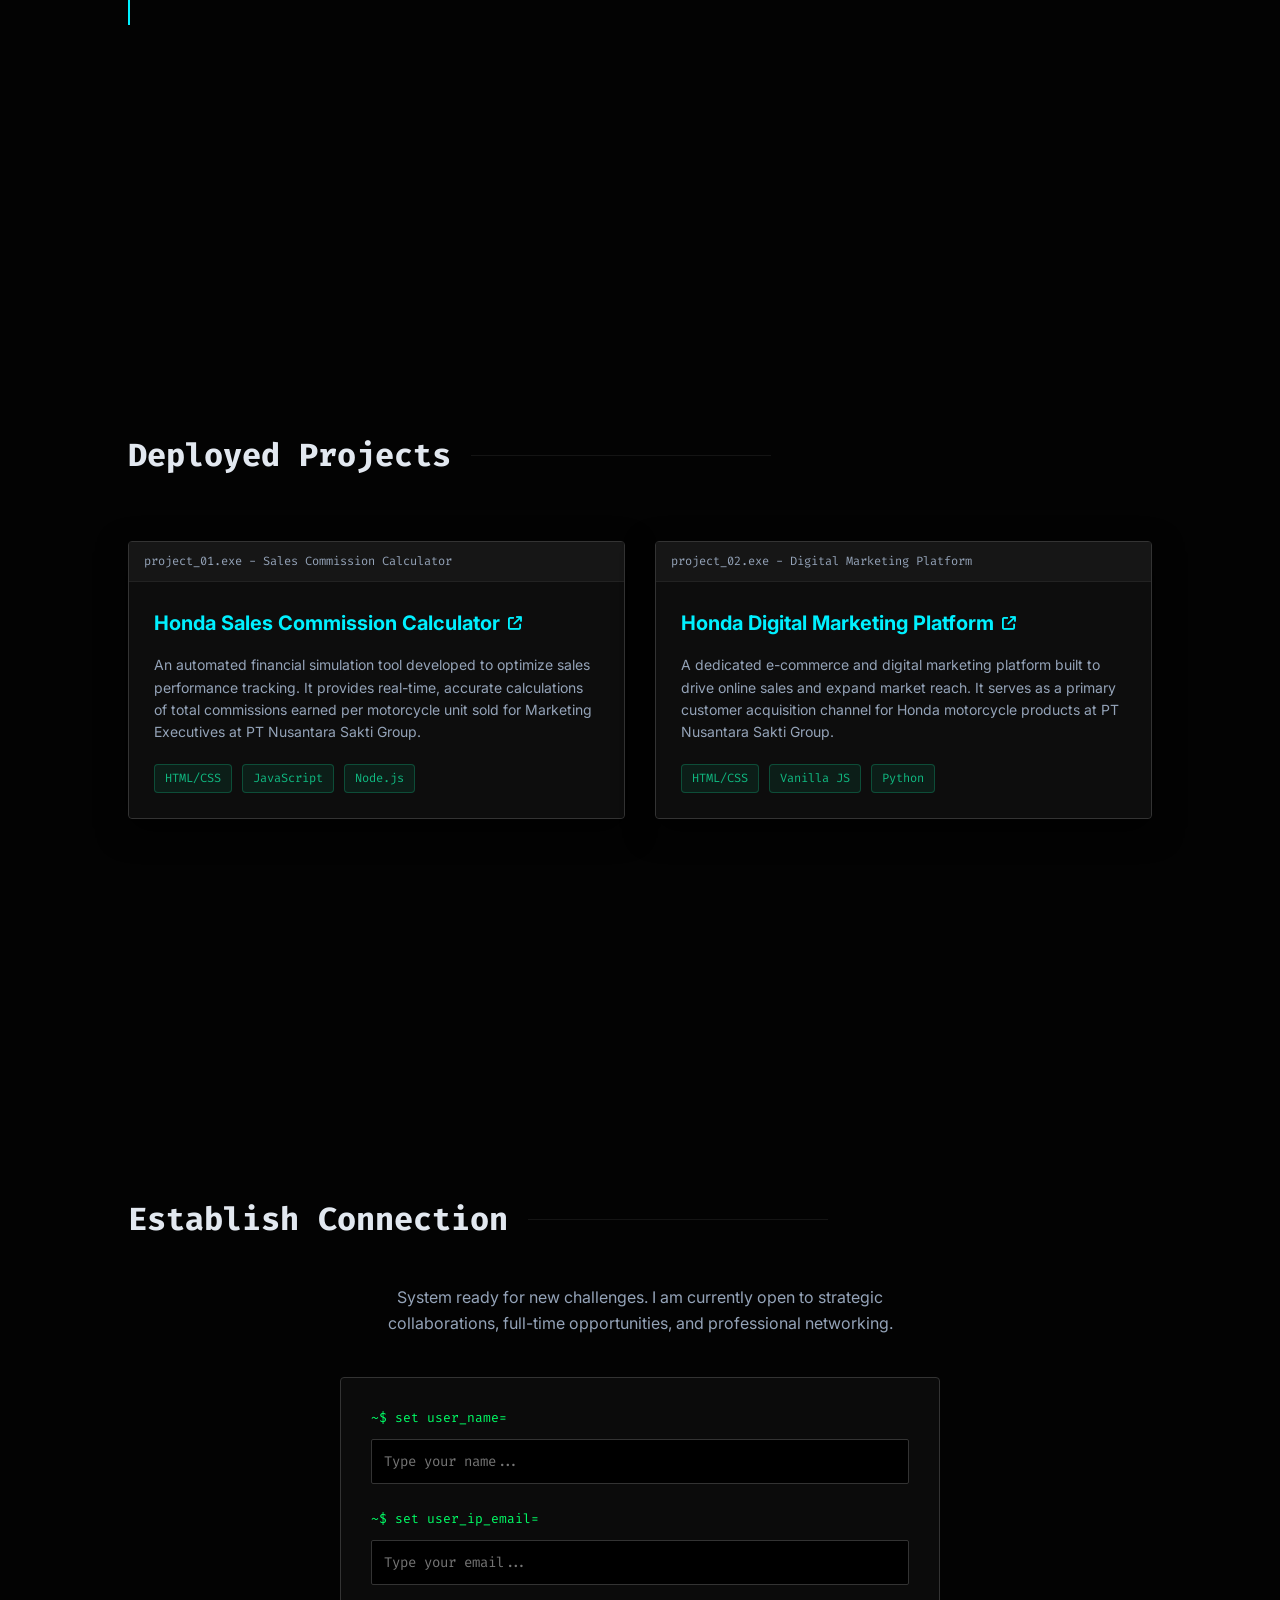
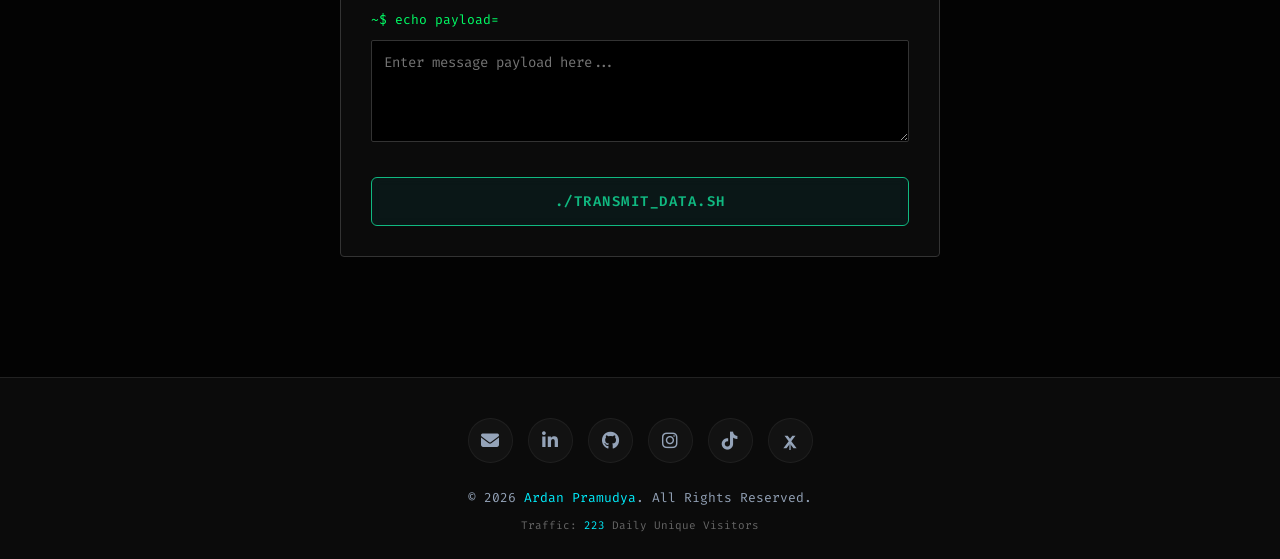
==== commit ca6c7b80: "Add files via upload" ====
--- a/index.html
+++ b/index.html
@@ -331,14 +331,16 @@
     <footer>
         <div class="social-links">
             <a href="https://mail.google.com/mail/?view=cm&fs=1&to=ardanpramudya91@gmail.com" target="_blank" title="Email"><i class="fa-solid fa-envelope"></i></a>
-            <a href="https://www.linkedin.com/in/ardanpramudya" target="_blank" title="LinkedIn"><i
-                    class="fa-brands fa-linkedin-in"></i></a>
-            <a href="https://github.com/dannndollaz22" target="_blank" title="GitHub"><i
-                    class="fa-brands fa-github"></i></a>
-            <a href="https://www.instagram.com/ardanpramudyaa?stkn=NHgzM3hhdGExZjI5&utm_source=qr" target="_blank" title="Instagram"><i
-                    class="fa-brands fa-instagram"></i></a>
-            <a href="https://www.tiktok.com/@princescaletta?_r=1&_t=ZS-99UkQYzdYyi" target="_blank" title="TikTok"><i
-                    class="fa-brands fa-tiktok"></i></a>
+            <a href="https://www.linkedin.com/in/ardanpramudya" target="_blank" title="LinkedIn"><i class="fa-brands fa-linkedin-in"></i></a>
+            <a href="https://github.com/dannndollaz22" target="_blank" title="GitHub"><i class="fa-brands fa-github"></i></a>
+            <a href="https://www.instagram.com/ardanpramudyaa?stkn=NHgzM3hhdGExZjI5&utm_source=qr" target="_blank" title="Instagram"><i class="fa-brands fa-instagram"></i></a>
+            <a href="https://www.tiktok.com/@princescaletta?_r=1&_t=ZS-99UkQYzdYyi" target="_blank" title="TikTok"><i class="fa-brands fa-tiktok"></i></a>
+            <a href="https://linktr.ee/ArdanPramudya" target="_blank" title="LinkTree">
+                <svg viewBox="0 0 24 24" fill="currentColor" height="1em" width="1em">
+                    <path d="M13.736 12.316L19.345 5h-4.215l-3.13 4.072L8.87 5H4.655l5.61 7.316-7.143 9.309h4.214l4.664-6.077 4.664 6.077h4.214l-7.143-9.309z"/>
+                    <path d="M11.135 14.502h1.73v9.498h-1.73z"/>
+                </svg>
+            </a>
         </div>
         <p>&copy; 2026 <span class="accent-cyan">Ardan Pramudya</span>. All Rights Reserved.</p>
         <p class="small-text" id="visitor-counter"></p>
--- a/style.css
+++ b/style.css
@@ -248,17 +248,12 @@
     width: auto;
     transition: all 0.5s cubic-bezier(0.175, 0.885, 0.32, 1.275);
     filter: drop-shadow(0 0 5px rgba(0, 240, 255, 0.3));
-    animation: float-logo 3s ease-in-out infinite;
 }
 .brand-logo:hover .brand-logo-img {
     transform: scale(1.1) rotate(2deg);
     filter: drop-shadow(0 0 15px rgba(0, 240, 255, 0.8)) drop-shadow(0 0 5px rgba(255, 255, 255, 0.5));
 }
-@keyframes float-logo {
-    0% { transform: translateY(0px); }
-    50% { transform: translateY(-4px); }
-    100% { transform: translateY(0px); }
-}
+
 .cyber-logo-new {
     font-family: 'Orbitron', sans-serif;
     font-size: 32px;
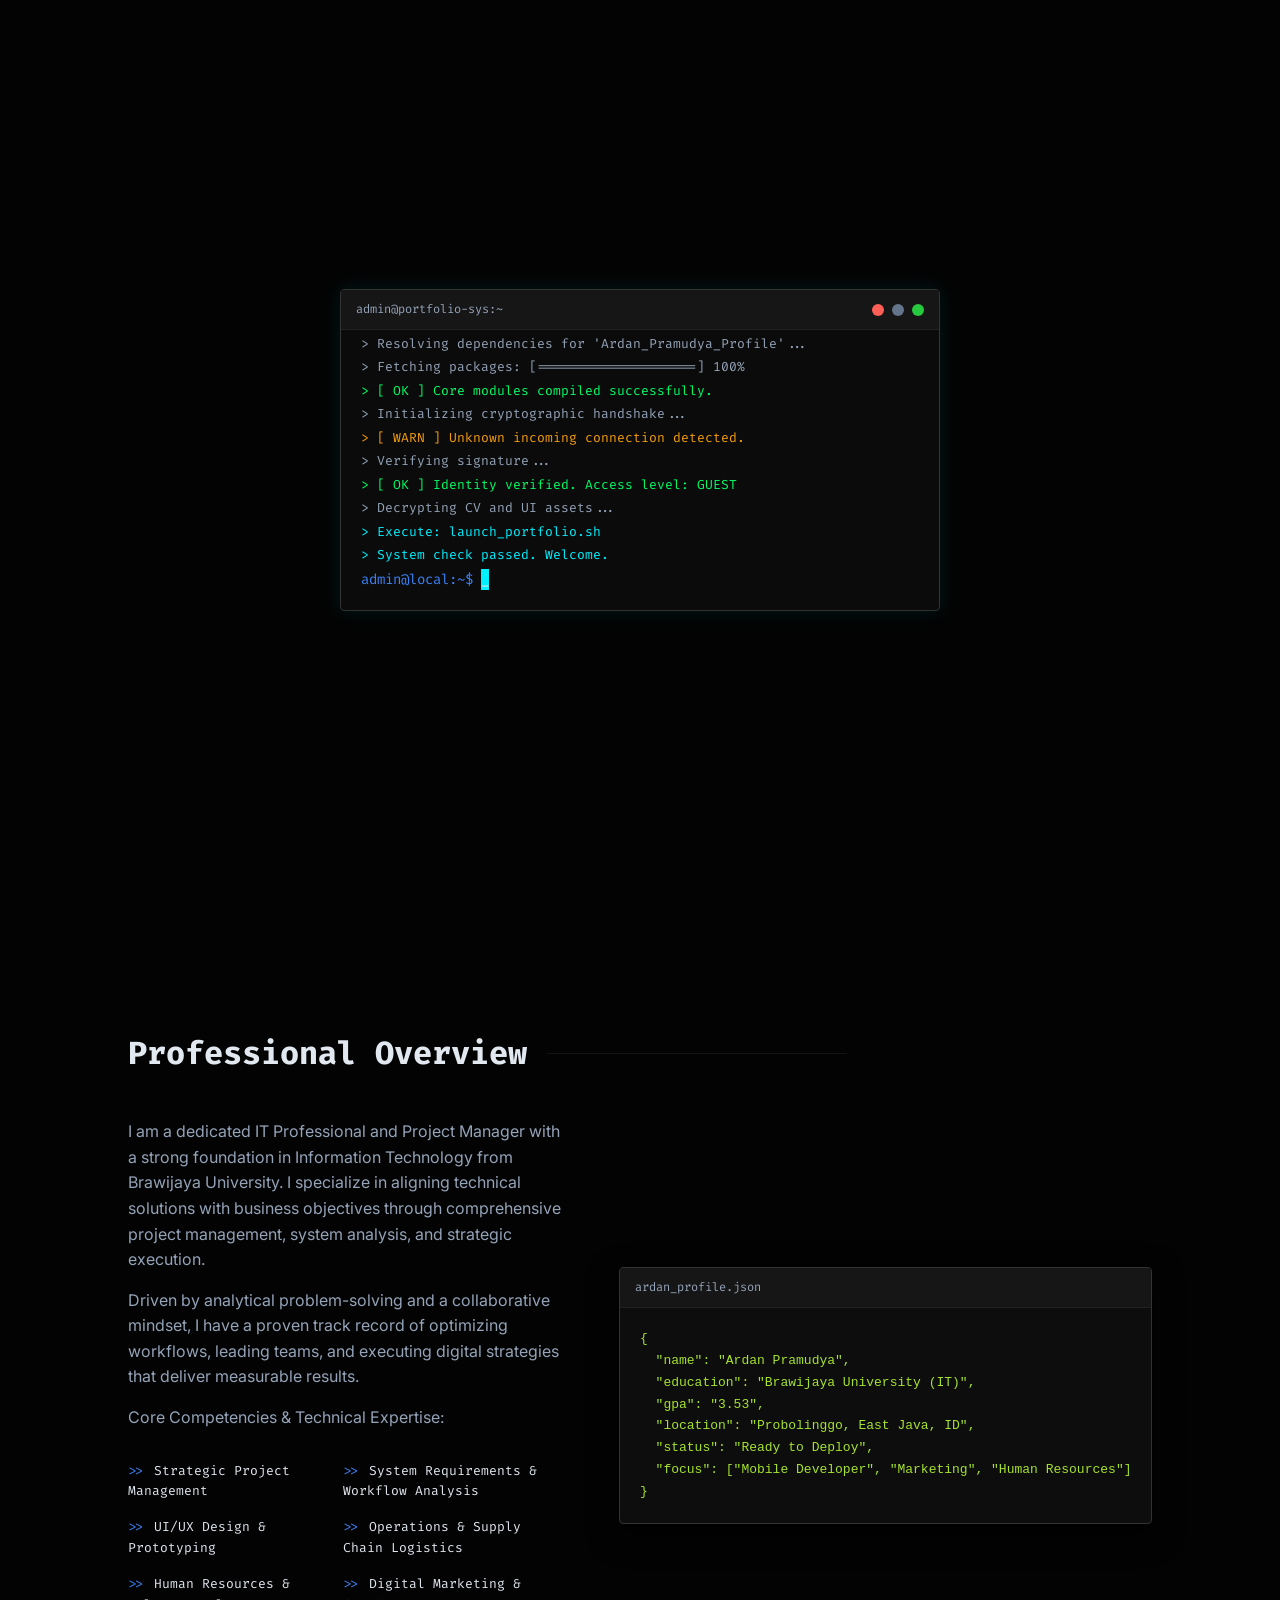
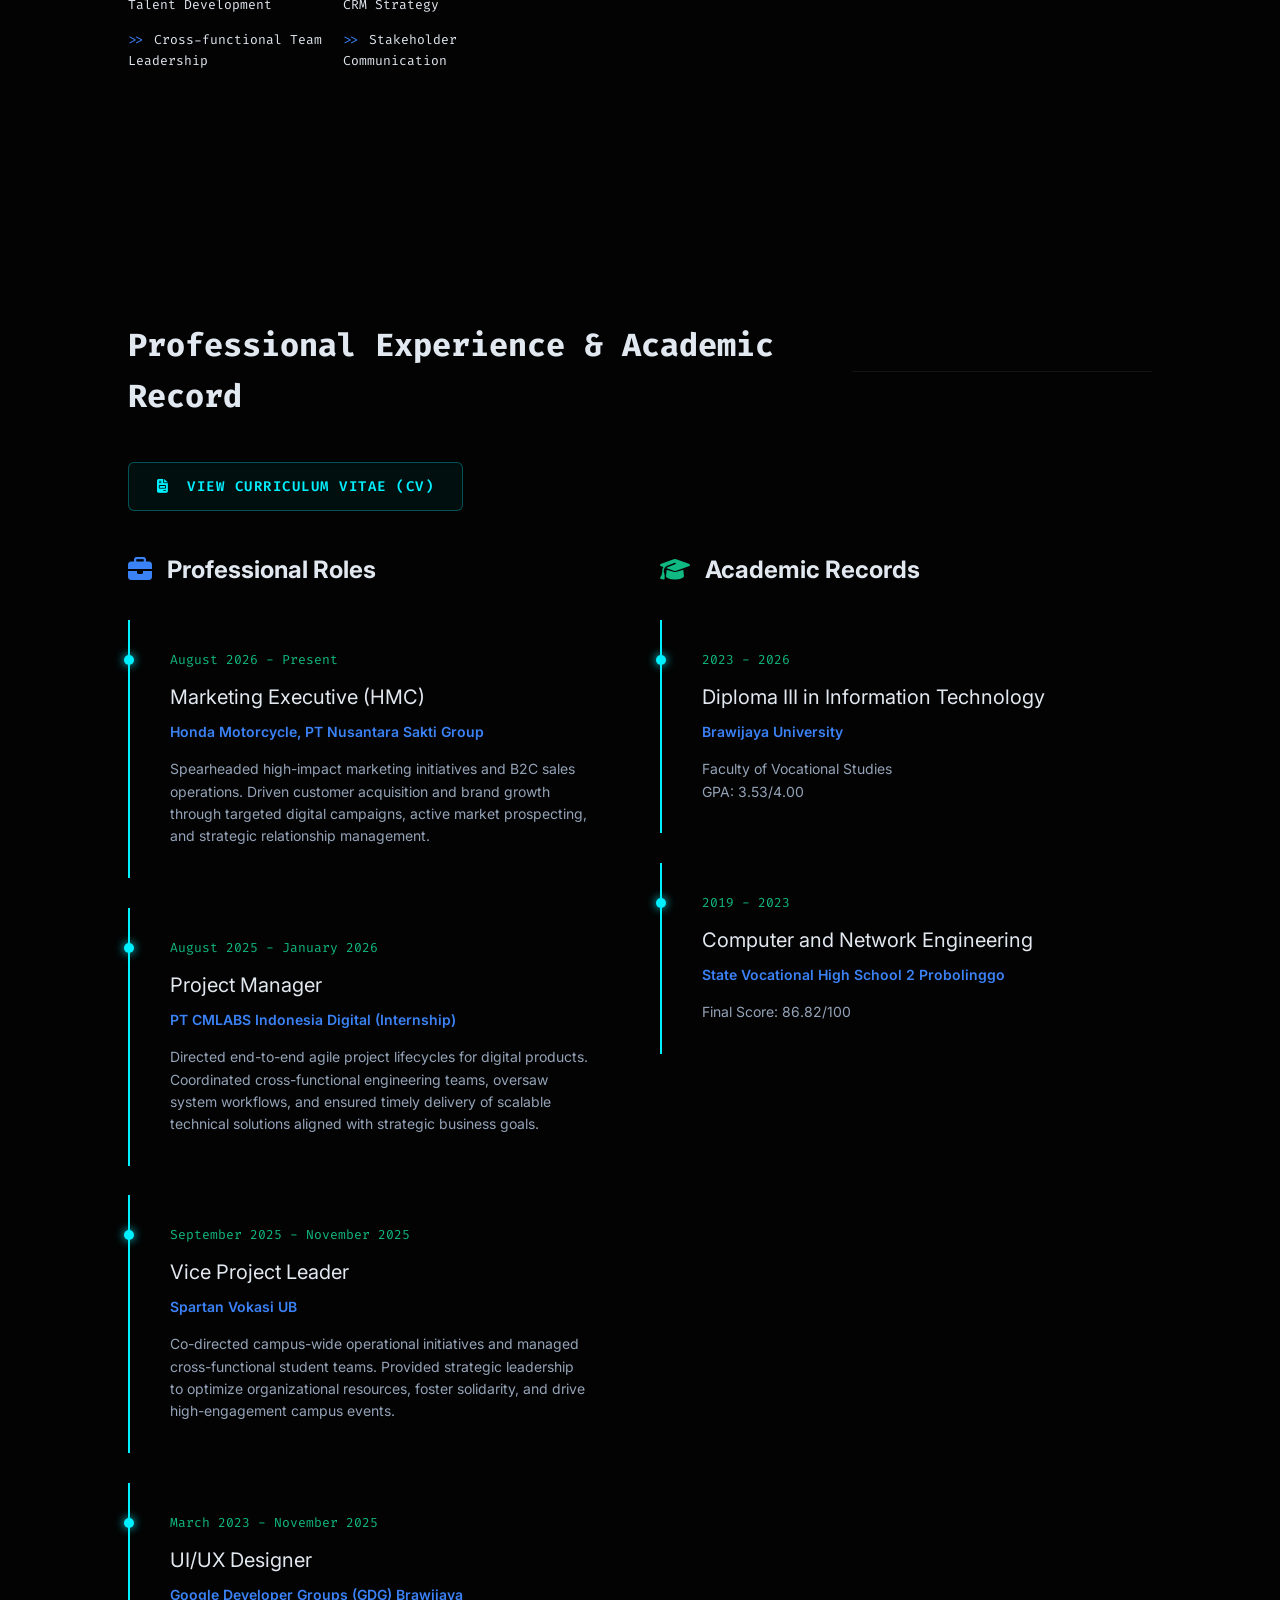
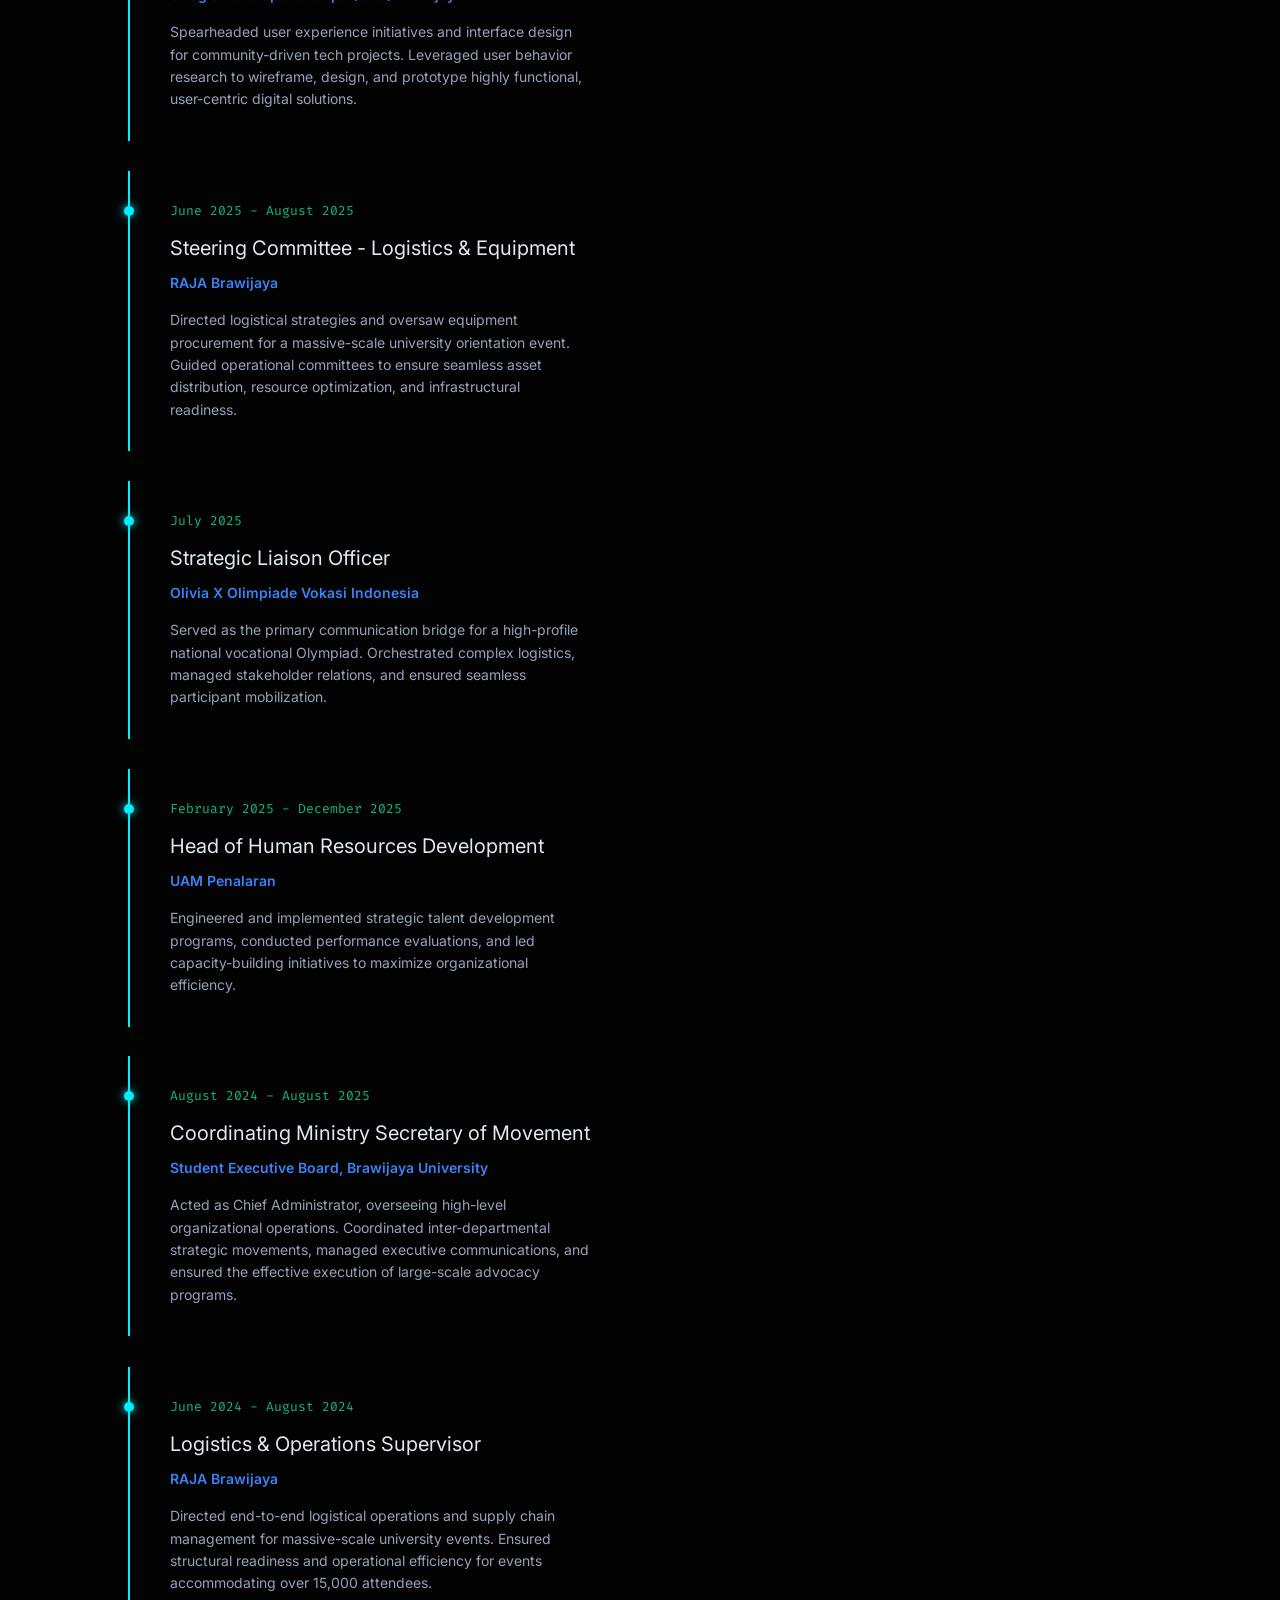
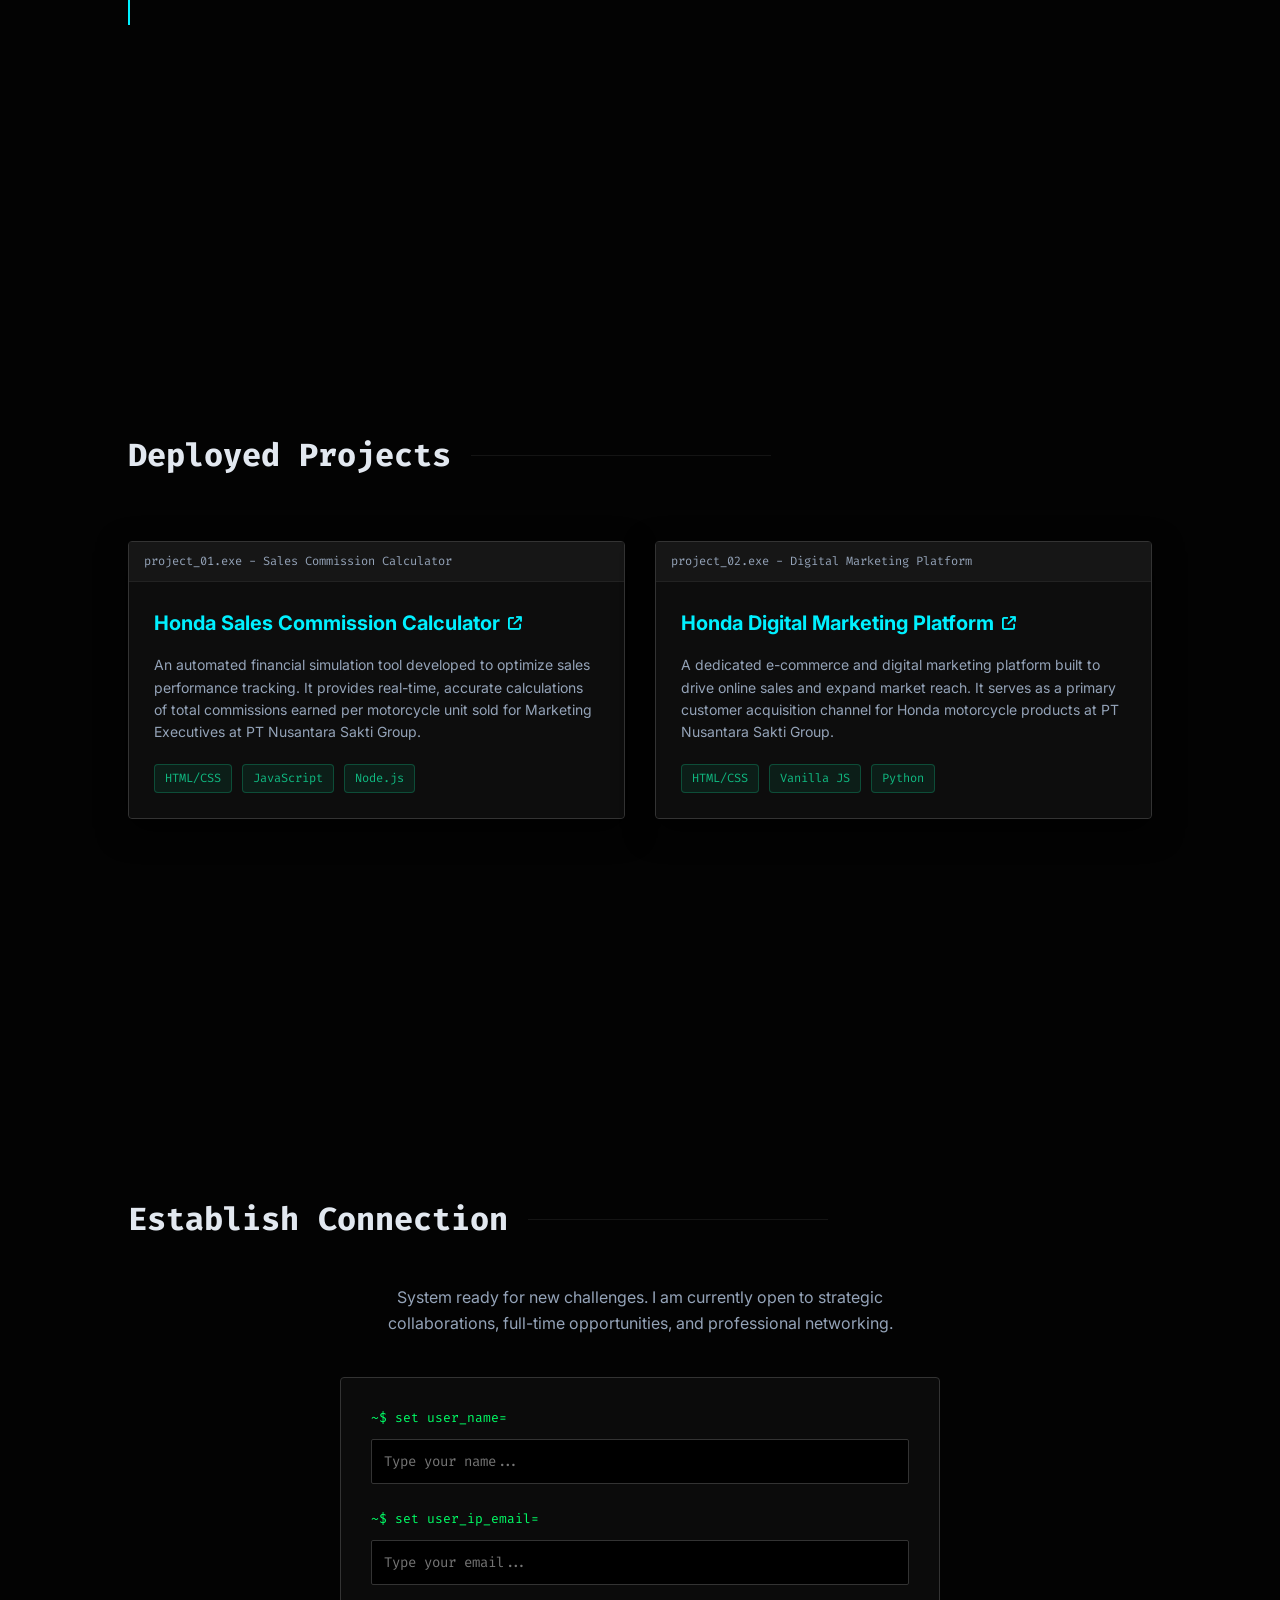
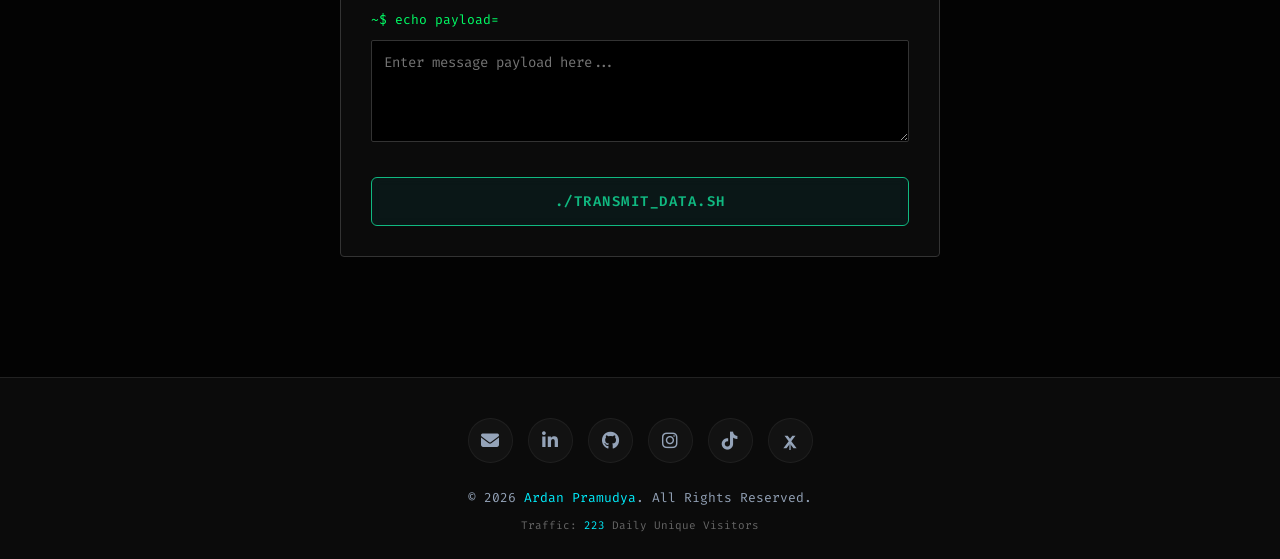
==== commit 4c26bb50: "Add files via upload" ====
--- a/index.html
+++ b/index.html
@@ -4,7 +4,7 @@
 <head>
     <meta charset="UTF-8">
     <meta name="viewport" content="width=device-width, initial-scale=1.0">
-    <title>Ardan Pramudya // Portfolio</title>
+    <title>Ardan Pramudya Portfolio</title>
     <link rel="stylesheet" href="style.css">
     <link
         href="https://fonts.googleapis.com/css2?family=Fira+Code:wght@300;400;600;700&family=Inter:wght@300;400;600;800&family=Orbitron:wght@700;900&display=swap"
